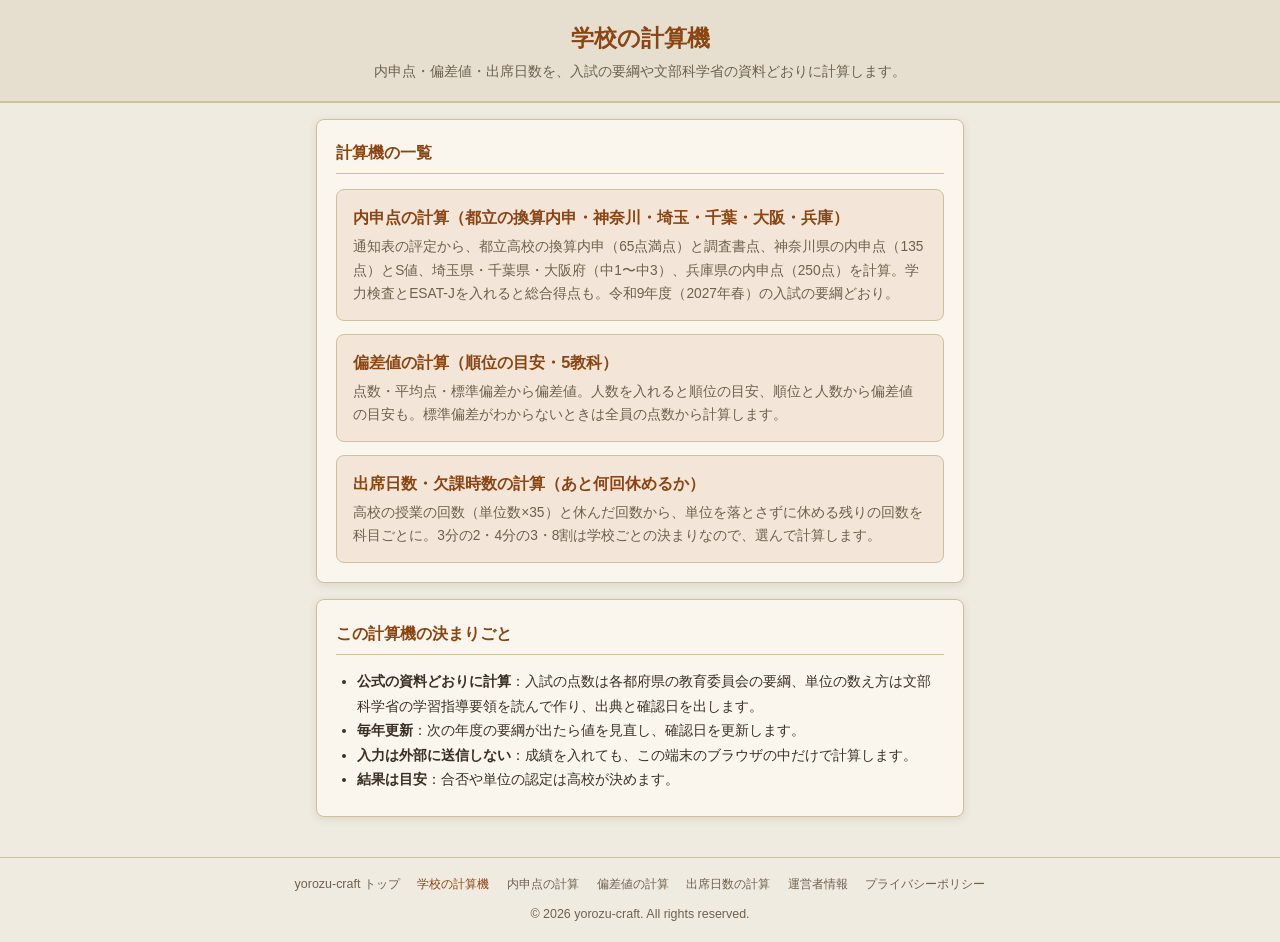
==== index.html @ 5aea18ad "内申点の計算に埼玉県・千葉県・大阪府を追加（D126） - 埼玉県（共通選抜）: 学年の比率 1:1:1・1:1:2・1:1:3 の基本点を 200・300・400 点に換算   （小数第1位を四捨五" ====
<!DOCTYPE html>
<html lang="ja">
<head>
  <meta charset="UTF-8">
  <meta name="viewport" content="width=device-width, initial-scale=1.0">
  <title>学校の計算機（内申点・偏差値・出席日数）｜yorozu-craft</title>
  <meta name="description" content="都立の換算内申・神奈川・埼玉・千葉・大阪・兵庫の内申点、テストの偏差値と順位の目安、高校の出席日数（あと何回休めるか）の計算。入試の要綱や文部科学省の資料を確かめて作り、出典と確認日つき。登録不要・無料で、入力はブラウザの外に送信しません。">
  <meta name="robots" content="index, follow">
  <link rel="canonical" href="https://yorozu-craft.com/gakko-keisan/">

  <meta property="og:title" content="学校の計算機（内申点・偏差値・出席日数）｜yorozu-craft">
  <meta property="og:description" content="都立の換算内申・神奈川・埼玉・千葉・大阪・兵庫の内申点、偏差値と順位の目安、高校の出席日数（あと何回休めるか）の計算。出典と確認日つき。">
  <meta property="og:type" content="website">
  <meta property="og:url" content="https://yorozu-craft.com/gakko-keisan/">
  <meta property="og:site_name" content="yorozu-craft">
  <meta property="og:locale" content="ja_JP">
  <meta property="og:image" content="https://yorozu-craft.com/gakko-keisan/og-image.png">
  <meta property="og:image:width" content="1200">
  <meta property="og:image:height" content="630">
  <meta name="twitter:card" content="summary_large_image">
  <meta name="theme-color" content="#8b4513" media="(prefers-color-scheme: light)">
  <meta name="theme-color" content="#1c1814" media="(prefers-color-scheme: dark)">

  <script type="application/ld+json">
  {
    "@context": "https://schema.org",
    "@type": "WebApplication",
    "name": "学校の計算機",
    "description": "都立の換算内申・神奈川・埼玉・千葉・大阪・兵庫の内申点、偏差値と順位の目安、高校の出席日数（あと何回休めるか）の計算。出典と確認日つき。",
    "url": "https://yorozu-craft.com/gakko-keisan/",
    "applicationCategory": "EducationalApplication",
    "operatingSystem": "All",
    "offers": { "@type": "Offer", "price": "0", "priceCurrency": "JPY" },
    "inLanguage": "ja"
  }
  </script>

  <!-- Google AdSense（サイト所有確認 + 広告配信スクリプト） -->
  <meta name="google-adsense-account" content="ca-pub-5375267956079717">
  <script async src="https://pagead2.googlesyndication.com/pagead/js/adsbygoogle.js?client=ca-pub-5375267956079717"
     crossorigin="anonymous"></script>

  <link rel="icon" href="./favicon.svg" type="image/svg+xml">
  <link rel="apple-touch-icon" href="./apple-touch-icon.png">
  <link rel="stylesheet" href="./style.css">
</head>
<body>

  <header class="app-header">
    <h1>学校の計算機</h1>
    <p class="subtitle">内申点・偏差値・出席日数を、入試の要綱や文部科学省の資料どおりに計算します。</p>
  </header>

  <main class="app-main">

    <section class="card" aria-labelledby="h-list">
      <h2 id="h-list">計算機の一覧</h2>
      <ul class="calc-list">
        <li>
          <a href="./naishin/">
            <span class="name">内申点の計算（都立の換算内申・神奈川・埼玉・千葉・大阪・兵庫）</span>
            <span class="desc">通知表の評定から、都立高校の換算内申（65点満点）と調査書点、神奈川県の内申点（135点）とS値、埼玉県・千葉県・大阪府（中1〜中3）、兵庫県の内申点（250点）を計算。学力検査とESAT-Jを入れると総合得点も。令和9年度（2027年春）の入試の要綱どおり。</span>
          </a>
        </li>
        <li>
          <a href="./hensachi/">
            <span class="name">偏差値の計算（順位の目安・5教科）</span>
            <span class="desc">点数・平均点・標準偏差から偏差値。人数を入れると順位の目安、順位と人数から偏差値の目安も。標準偏差がわからないときは全員の点数から計算します。</span>
          </a>
        </li>
        <li>
          <a href="./shusseki/">
            <span class="name">出席日数・欠課時数の計算（あと何回休めるか）</span>
            <span class="desc">高校の授業の回数（単位数×35）と休んだ回数から、単位を落とさずに休める残りの回数を科目ごとに。3分の2・4分の3・8割は学校ごとの決まりなので、選んで計算します。</span>
          </a>
        </li>
      </ul>
    </section>

    <section class="card content" aria-labelledby="h-policy">
      <h2 id="h-policy">この計算機の決まりごと</h2>
      <ul>
        <li><strong>公式の資料どおりに計算</strong>：入試の点数は各都府県の教育委員会の要綱、単位の数え方は文部科学省の学習指導要領を読んで作り、出典と確認日を出します。</li>
        <li><strong>毎年更新</strong>：次の年度の要綱が出たら値を見直し、確認日を更新します。</li>
        <li><strong>入力は外部に送信しない</strong>：成績を入れても、この端末のブラウザの中だけで計算します。</li>
        <li><strong>結果は目安</strong>：合否や単位の認定は高校が決めます。</li>
      </ul>
    </section>

  </main>

  <footer class="app-footer">
    <nav class="footer-nav" aria-label="フッターナビゲーション">
      <ul>
        <li><a href="../">yorozu-craft トップ</a></li>
        <li><a href="./" aria-current="page">学校の計算機</a></li>
        <li><a href="./naishin/">内申点の計算</a></li>
        <li><a href="./hensachi/">偏差値の計算</a></li>
        <li><a href="./shusseki/">出席日数の計算</a></li>
        <li><a href="../about.html">運営者情報</a></li>
        <li><a href="../privacy-policy.html">プライバシーポリシー</a></li>
      </ul>
    </nav>
    <p>&copy; 2026 yorozu-craft. All rights reserved.</p>
  </footer>

  <!-- Cloudflare Web Analytics（Cookie を使わないアクセス解析） --><script type='module' src='https://static.cloudflareinsights.com/beacon.min.js' data-cf-beacon='{"token": "b79bf821e1fd4b6683866d493b1de426"}'></script><!-- End Cloudflare Web Analytics -->
</body>
</html>
---- style.css ----
/* ===========================
   学校の計算機（gakko-keisan）— yorozu-craft 共通の和紙風の配色
   色はトークン（--bg / --card / --text / --muted / --accent / --border）だけを使う。
   ダークモードは端末の設定に自動で合わせる（prefers-color-scheme。手動切替は付けない）
   =========================== */
:root {
  color-scheme: light dark;
  --bg: #f0ebe0;
  --bg-2: #e6dfd0;
  --card: #faf6ee;
  --text: #3a3025;
  --muted: #6e604f;
  --accent: #8b4513;
  --accent-soft: #f3e6d8;
  --border: #cfc0a0;
  --shadow: rgba(58, 48, 37, 0.12);
}

@media (prefers-color-scheme: dark) {
  :root {
    --bg: #1c1814;
    --bg-2: #25201a;
    --card: #2b251e;
    --text: #ece4d6;
    --muted: #b9ab96;
    --accent: #e0a066;
    --accent-soft: #3a2e22;
    --border: #4a3f33;
    --shadow: rgba(0, 0, 0, 0.4);
  }
}

*, *::before, *::after { box-sizing: border-box; margin: 0; padding: 0; }
[hidden] { display: none !important; }

body {
  /* README「ツールを追加するとき」9: 端末のフォント。Web フォントは読まない */
  font-family: "Noto Sans JP", "Noto Sans CJK JP", "Hiragino Sans", "Hiragino Kaku Gothic ProN", Meiryo, sans-serif;
  background: var(--bg);
  color: var(--text);
  line-height: 1.7;
}

a { color: var(--accent); }

/* ヘッダー */
.app-header {
  text-align: center;
  padding: 1.4rem 1rem 1.1rem;
  background: var(--bg-2);
  border-bottom: 2px solid var(--border);
}
.app-header h1 { font-size: 1.45rem; color: var(--accent); line-height: 1.4; }
.app-header .subtitle { font-size: 0.88rem; color: var(--muted); margin-top: 0.3rem; }

/* レイアウト */
.app-main { max-width: 680px; margin: 0 auto; padding: 1rem; }
.card {
  background: var(--card);
  border: 1px solid var(--border);
  border-radius: 8px;
  padding: 1.2rem;
  margin-bottom: 1rem;
  box-shadow: 0 2px 8px var(--shadow);
}
.card h2 {
  font-size: 1.02rem;
  color: var(--accent);
  border-bottom: 1px solid var(--border);
  padding-bottom: 0.4rem;
  margin-bottom: 0.9rem;
}

/* 入力 */
.field { margin-bottom: 1rem; }
.field label { display: block; font-weight: 600; font-size: 0.95rem; margin-bottom: 0.25rem; }
.field .hint { font-size: 0.8rem; color: var(--muted); margin-bottom: 0.4rem; }
.field input[type="number"], .field input[type="text"], .field select {
  width: 100%;
  max-width: 16rem;
  padding: 0.45rem 0.5rem;
  font-size: 1rem;
  border: 1px solid var(--border);
  border-radius: 6px;
  background: var(--card);
  color: var(--text);
}

.btn {
  display: inline-block;
  padding: 0.5rem 1.1rem;
  border: none;
  border-radius: 6px;
  background: var(--accent);
  color: var(--card);
  font-size: 0.95rem;
  font-weight: 600;
  cursor: pointer;
}
.btn:focus-visible { outline: 2px solid var(--accent); outline-offset: 2px; }

/* 読みもの（guide.html） */
.content h3 { font-size: 0.95rem; margin: 1rem 0 0.3rem; }
.content p, .content li { font-size: 0.9rem; }
.content p + p { margin-top: 0.5rem; }
.content ul, .content ol { padding-left: 1.3rem; margin: 0.3rem 0; }
.faq dt { font-weight: 600; margin-top: 0.9rem; font-size: 0.92rem; }
.faq dt::before { content: 'Q. '; color: var(--accent); }
.faq dd { font-size: 0.88rem; color: var(--muted); padding: 0.2rem 0 0.5rem 1.2rem; border-bottom: 1px solid var(--border); }
.info-list { display: grid; grid-template-columns: max-content 1fr; gap: 0.4rem 1.2rem; font-size: 0.9rem; }
.info-list dt { font-weight: 600; }
.info-list dd { color: var(--muted); }
.small { font-size: 0.8rem; color: var(--muted); margin-top: 0.4rem; }

/* フッター */
.app-footer {
  text-align: center;
  padding: 1rem;
  font-size: 0.78rem;
  color: var(--muted);
  border-top: 1px solid var(--border);
  margin-top: 0.5rem;
}
.footer-nav ul { list-style: none; display: flex; justify-content: center; flex-wrap: wrap; gap: 0.4rem 1.1rem; margin-bottom: 0.6rem; }
.footer-nav a { color: var(--muted); text-decoration: none; }
.footer-nav a:hover, .footer-nav a[aria-current="page"] { color: var(--accent); }

@media (max-width: 480px) {
  .app-header h1 { font-size: 1.2rem; }
}

/* ===========================
   画面の骨組み（yorozu-plans の docs/SCREEN.md。README「ツールを追加するとき」25）
   必須の入力（fieldset.req）→ 結果（.result-card）→ くわしく入れる（details.opt）、上端の固定バー、PC の 2 カラム
   seido-keisan/nenmatsu と gakushu-print の試験（2026-09-24）から取り出したもの
   =========================== */
fieldset.card { min-width: 0; }
.req legend {
  float: left; width: 100%;   /* legend を枠の上に載せず、h2 と同じ見た目で枠の中に置く */
  font-size: 1.02rem; font-weight: 700; color: var(--accent);
  border-bottom: 1px solid var(--border); padding-bottom: 0.4rem; margin-bottom: 0.9rem;
}
.req legend + * { clear: both; }

/* 結果: 大きな数字 1 つ＋ 1 行。内訳は details.rels */
.result-card { scroll-margin-top: 56px; }   /* 固定バー（44px）で見出しが隠れないように */
.result-card:focus { outline: none; }
.result-big { font-size: 1.8rem; font-weight: 700; color: var(--accent); line-height: 1.3; }
.result-sub { font-size: 0.9rem; color: var(--muted); }
details.rels > summary { cursor: pointer; min-height: 44px; padding: 0.55rem 0; list-style: none; color: var(--accent); font-size: 0.92rem; }
details.rels > summary::-webkit-details-marker { display: none; }
details.rels > summary::before { content: '▸'; margin-right: 0.4rem; }
details.rels[open] > summary::before { content: '▾'; }

/* くわしく入れる（1 グループ 1 つの details）。summary の .opt-state に今の状態を出す（screen.js の detailsSummary） */
details.card.opt { padding: 0 1.2rem; margin-bottom: 0.6rem; }
details.card.opt > summary {
  cursor: pointer; display: block; min-height: 44px; padding: 0.6rem 0;
  color: var(--accent); font-weight: 600; font-size: 0.95rem; list-style: none;
}
details.card.opt > summary::-webkit-details-marker { display: none; }
details.card.opt > summary::before { content: '▸'; margin-right: 0.4rem; }
details.card.opt[open] > summary::before { content: '▾'; }
details.card.opt[open] { padding-bottom: 0.9rem; }
details.card.opt[open] > summary { border-bottom: 1px solid var(--border); margin-bottom: 0.9rem; }
details > summary:focus-visible { outline: 2px solid var(--accent); outline-offset: 2px; }
.opt-state { color: var(--text); font-weight: normal; }
.btn-row { display: flex; flex-wrap: wrap; gap: 0.6rem; margin: 0.6rem 0; }   /* ボタンの間隔（SCREEN.md 5 章。4 章の上下 12px 以上は margin で） */
.btn-row .btn { min-height: 44px; }

/* 固定バー（SCREEN.md 0 章の 3・D59）: 上端に 1 行、高さ 44px。下端は AdSense のアンカー広告が使う。
   読み込み時は hidden（screen.js が出し入れする。fixed なのでレイアウトはずれない） */
.fixbar {
  position: fixed; top: 0; left: 0; right: 0; z-index: 50; height: 44px;
  background: var(--card); border-bottom: 2px solid var(--accent); box-shadow: 0 2px 8px var(--shadow);
}
.fixbar a, .fixbar button {
  display: block; width: 100%; max-width: 720px; margin: 0 auto; padding: 0 1rem; height: 42px; line-height: 42px; text-align: center;
  white-space: nowrap; overflow: hidden; text-overflow: ellipsis; font: inherit; font-weight: 700;
  color: var(--accent); background: none; border: none; text-decoration: none; cursor: pointer;
}
.fixbar a:focus-visible, .fixbar button:focus-visible { outline: 2px solid var(--accent); outline-offset: -3px; }

/* PC（900px 以上）の 2 カラム（D63: 制度の計算機だけ）。<main class="app-main layout-2col"> にすると、
   左に入力・右に結果（sticky）。結果が常に見えるので、固定バーに fixbar-narrow も付けて PC では出さない */
@media (min-width: 900px) {
  .fixbar-narrow { display: none !important; }
  .layout-2col { max-width: 1120px; display: grid; grid-template-columns: minmax(0, 1fr) minmax(0, 26rem); column-gap: 1.2rem; align-items: start; }
  .layout-2col > *, .layout-2col > form > * { grid-column: 1; }
  .layout-2col > form { display: contents; }
  .layout-2col .result-card { grid-column: 2; grid-row: 1 / span 30; position: sticky; top: 1rem; max-height: calc(100vh - 2rem); overflow-y: auto; }
}

/* ===========================
   学校の計算機で共通の部品（ハブの一覧・確認日の帯・表・評定のタイル・行を足す入力）
   =========================== */
.badge { text-align: center; font-size: 0.8rem; color: var(--muted); margin-bottom: 0.8rem; }
.badge.is-stale { color: var(--accent); font-weight: 700; }
.calc-list { list-style: none; display: grid; gap: 0.8rem; }
.calc-list a { display: block; text-decoration: none; color: var(--text); border: 1px solid var(--border); border-radius: 8px; padding: 0.9rem 1rem; background: var(--accent-soft); }
.calc-list a:hover, .calc-list a:focus-visible { border-color: var(--accent); }
.calc-list .name { display: block; font-weight: 700; color: var(--accent); font-size: 1.02rem; }
.calc-list .desc { display: block; font-size: 0.86rem; color: var(--muted); margin-top: 0.2rem; }

.steps { width: 100%; border-collapse: collapse; font-size: 0.88rem; }
.steps th, .steps td { border-bottom: 1px solid var(--border); padding: 0.4rem 0.3rem; vertical-align: top; text-align: left; }
.steps td { text-align: right; white-space: nowrap; font-variant-numeric: tabular-nums; }
.steps th { font-weight: 600; }
.steps tr.total th, .steps tr.total td { font-weight: 700; color: var(--accent); }
.steps .rule { display: block; font-size: 0.74rem; color: var(--muted); font-weight: normal; }
.table-wrap { overflow-x: auto; margin: 0.4rem 0; }
.result-card .note:empty { display: none; }
.result-big.is-over { color: var(--text); }

.field .row { display: flex; align-items: center; gap: 0.4rem; flex-wrap: wrap; }
.field .row input[type="number"] { max-width: 9rem; text-align: right; }
.field .unit { font-size: 0.9rem; }
.field.is-missing input, .field.is-missing select { border-color: var(--accent); background: var(--accent-soft); }
label.inline { display: flex; align-items: center; gap: 0.5rem; font-weight: normal; font-size: 0.93rem; min-height: 44px; }
label.inline input { width: 1.15rem; height: 1.15rem; accent-color: var(--accent); flex: none; }
textarea { width: 100%; font: inherit; font-size: 1rem; padding: 0.45rem 0.5rem; border: 1px solid var(--border); border-radius: 6px; background: var(--card); color: var(--text); }
.btn-sub { background: var(--accent-soft); color: var(--accent); border: 1px solid var(--border); }

/* 評定のタイル（教科ごとに 1〜5 を 1 タップで選ぶ）。入れ子の fieldset は選択肢だけなので measure_fold は 1 つと数える */
fieldset.grades { border: none; min-width: 0; margin: 0 0 0.6rem; }
fieldset.grades .hint { font-size: 0.8rem; color: var(--muted); margin-top: 0.2rem; }
fieldset.grades > legend { font-weight: 600; font-size: 0.95rem; margin-bottom: 0.3rem; }
.grade-row { display: flex; align-items: center; gap: 0.5rem; padding: 0.15rem 0; }
.grade-row + .grade-row { border-top: 1px dashed var(--border); }
.grade-row .subj { flex: 0 0 5.2em; font-size: 0.92rem; }
.grade-row .subj small { display: block; font-size: 0.7rem; color: var(--muted); line-height: 1.2; }
.tiles { display: flex; gap: 0.3rem; }
.tiles label { position: relative; }
.tiles input { position: absolute; opacity: 0; width: 1px; height: 1px; }
.tiles span {
  display: inline-flex; align-items: center; justify-content: center; width: 44px; height: 44px;
  border: 1px solid var(--border); border-radius: 6px; background: var(--card); font-weight: 700; font-variant-numeric: tabular-nums; cursor: pointer;
}
.tiles input:checked + span { background: var(--accent); color: var(--card); border-color: var(--accent); }
.tiles input:focus-visible + span { outline: 2px solid var(--accent); outline-offset: 2px; }
.grades.is-missing .grade-row.is-empty .subj { color: var(--accent); font-weight: 700; }
@media (max-width: 360px) { .tiles span { width: 40px; } .grade-row .subj { flex-basis: 4.4em; } }

/* 行を足す入力（科目の一覧） */
.rows { display: grid; gap: 0.5rem; margin: 0.4rem 0; }
.rows .r { display: grid; grid-template-columns: minmax(0, 1.6fr) minmax(0, 1fr) minmax(0, 1fr) 44px; gap: 0.3rem; align-items: end; }
.rows .r label { font-size: 0.72rem; color: var(--muted); display: block; }
.rows .r input { width: 100%; padding: 0.4rem; font-size: 1rem; border: 1px solid var(--border); border-radius: 6px; background: var(--card); color: var(--text); }
.rows .r button { height: 42px; border: 1px solid var(--border); border-radius: 6px; background: var(--card); color: var(--muted); cursor: pointer; }

.content .steps td { white-space: normal; text-align: left; }
.five th, .five td { text-align: center; padding: 0.3rem 0.15rem; }
.five input { width: 4.2em; padding: 0.35rem 0.2rem; font-size: 1rem; text-align: right; border: 1px solid var(--border); border-radius: 6px; background: var(--card); color: var(--text); }
.five td:last-child { font-weight: 700; color: var(--accent); }

@media print {
  .fixbar, .no-print { display: none !important; }
  /* 印刷では折りたたみの中も出す（途中の計算・入れた値を紙に残す） */
  main details::details-content { content-visibility: visible; display: block; }
  main details > summary::before { content: none; }
  .layout-2col { display: block; }
  .layout-2col .result-card { position: static; max-height: none; overflow: visible; }
  /* 広告は印刷に出さない（gakushu-print と同じ） */
  ins.adsbygoogle, .google-auto-placed, iframe[id^="aswift"], iframe[id^="google_ads"] { display: none !important; }
}
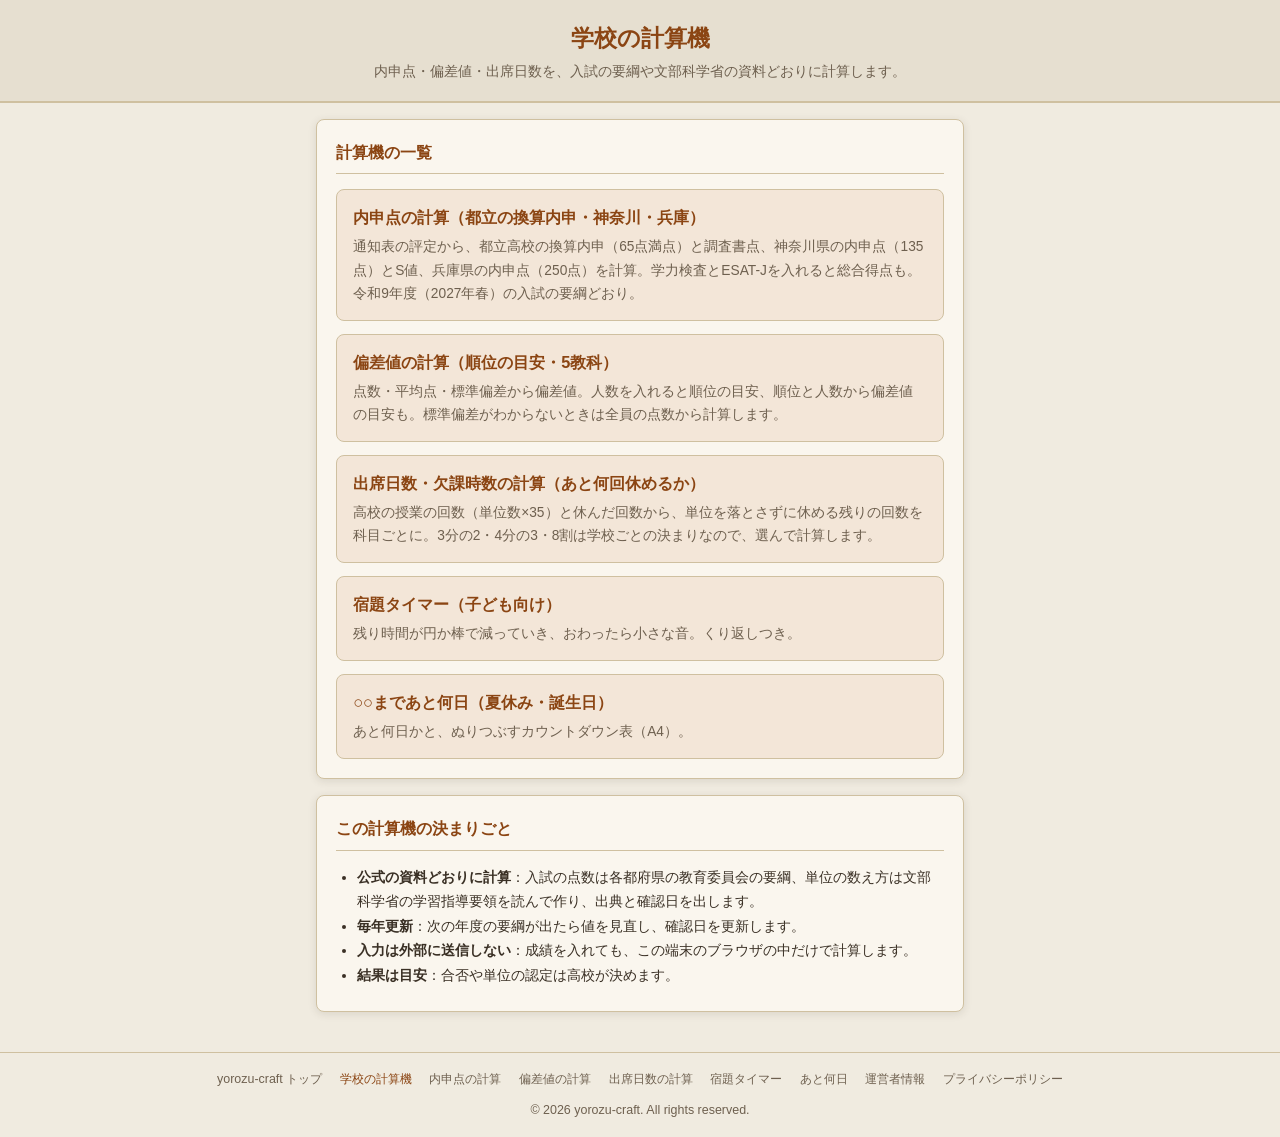
==== commit 94621c17: "宿題タイマーと「○○まであと何日」を追加（K105・K106） - /timer/: 残り時間が円か棒で減る子ども向けタイマー。終わったら Web Audio で合成した音（既定は小さめ、消せる）、べ" ====
--- a/index.html
+++ b/index.html
@@ -4,12 +4,12 @@
   <meta charset="UTF-8">
   <meta name="viewport" content="width=device-width, initial-scale=1.0">
   <title>学校の計算機（内申点・偏差値・出席日数）｜yorozu-craft</title>
-  <meta name="description" content="都立の換算内申・神奈川・埼玉・千葉・大阪・兵庫の内申点、テストの偏差値と順位の目安、高校の出席日数（あと何回休めるか）の計算。入試の要綱や文部科学省の資料を確かめて作り、出典と確認日つき。登録不要・無料で、入力はブラウザの外に送信しません。">
+  <meta name="description" content="都立の換算内申・神奈川・兵庫の内申点、テストの偏差値と順位の目安、高校の出席日数（あと何回休めるか）の計算。入試の要綱や文部科学省の資料を確かめて作り、出典と確認日つき。登録不要・無料で、入力はブラウザの外に送信しません。">
   <meta name="robots" content="index, follow">
   <link rel="canonical" href="https://yorozu-craft.com/gakko-keisan/">
 
   <meta property="og:title" content="学校の計算機（内申点・偏差値・出席日数）｜yorozu-craft">
-  <meta property="og:description" content="都立の換算内申・神奈川・埼玉・千葉・大阪・兵庫の内申点、偏差値と順位の目安、高校の出席日数（あと何回休めるか）の計算。出典と確認日つき。">
+  <meta property="og:description" content="都立の換算内申・神奈川・兵庫の内申点、偏差値と順位の目安、高校の出席日数（あと何回休めるか）の計算。出典と確認日つき。">
   <meta property="og:type" content="website">
   <meta property="og:url" content="https://yorozu-craft.com/gakko-keisan/">
   <meta property="og:site_name" content="yorozu-craft">
@@ -26,7 +26,7 @@
     "@context": "https://schema.org",
     "@type": "WebApplication",
     "name": "学校の計算機",
-    "description": "都立の換算内申・神奈川・埼玉・千葉・大阪・兵庫の内申点、偏差値と順位の目安、高校の出席日数（あと何回休めるか）の計算。出典と確認日つき。",
+    "description": "都立の換算内申・神奈川・兵庫の内申点、偏差値と順位の目安、高校の出席日数（あと何回休めるか）の計算。出典と確認日つき。",
     "url": "https://yorozu-craft.com/gakko-keisan/",
     "applicationCategory": "EducationalApplication",
     "operatingSystem": "All",
@@ -58,8 +58,8 @@
       <ul class="calc-list">
         <li>
           <a href="./naishin/">
-            <span class="name">内申点の計算（都立の換算内申・神奈川・埼玉・千葉・大阪・兵庫）</span>
-            <span class="desc">通知表の評定から、都立高校の換算内申（65点満点）と調査書点、神奈川県の内申点（135点）とS値、埼玉県・千葉県・大阪府（中1〜中3）、兵庫県の内申点（250点）を計算。学力検査とESAT-Jを入れると総合得点も。令和9年度（2027年春）の入試の要綱どおり。</span>
+            <span class="name">内申点の計算（都立の換算内申・神奈川・兵庫）</span>
+            <span class="desc">通知表の評定から、都立高校の換算内申（65点満点）と調査書点、神奈川県の内申点（135点）とS値、兵庫県の内申点（250点）を計算。学力検査とESAT-Jを入れると総合得点も。令和9年度（2027年春）の入試の要綱どおり。</span>
           </a>
         </li>
         <li>
@@ -72,6 +72,18 @@
           <a href="./shusseki/">
             <span class="name">出席日数・欠課時数の計算（あと何回休めるか）</span>
             <span class="desc">高校の授業の回数（単位数×35）と休んだ回数から、単位を落とさずに休める残りの回数を科目ごとに。3分の2・4分の3・8割は学校ごとの決まりなので、選んで計算します。</span>
+          </a>
+        </li>
+        <li>
+          <a href="./timer/">
+            <span class="name">宿題タイマー（子ども向け）</span>
+            <span class="desc">残り時間が円か棒で減っていき、おわったら小さな音。くり返しつき。</span>
+          </a>
+        </li>
+        <li>
+          <a href="./atonannichi/">
+            <span class="name">○○まであと何日（夏休み・誕生日）</span>
+            <span class="desc">あと何日かと、ぬりつぶすカウントダウン表（A4）。</span>
           </a>
         </li>
       </ul>
@@ -97,6 +109,8 @@
         <li><a href="./naishin/">内申点の計算</a></li>
         <li><a href="./hensachi/">偏差値の計算</a></li>
         <li><a href="./shusseki/">出席日数の計算</a></li>
+        <li><a href="./timer/">宿題タイマー</a></li>
+        <li><a href="./atonannichi/">あと何日</a></li>
         <li><a href="../about.html">運営者情報</a></li>
         <li><a href="../privacy-policy.html">プライバシーポリシー</a></li>
       </ul>
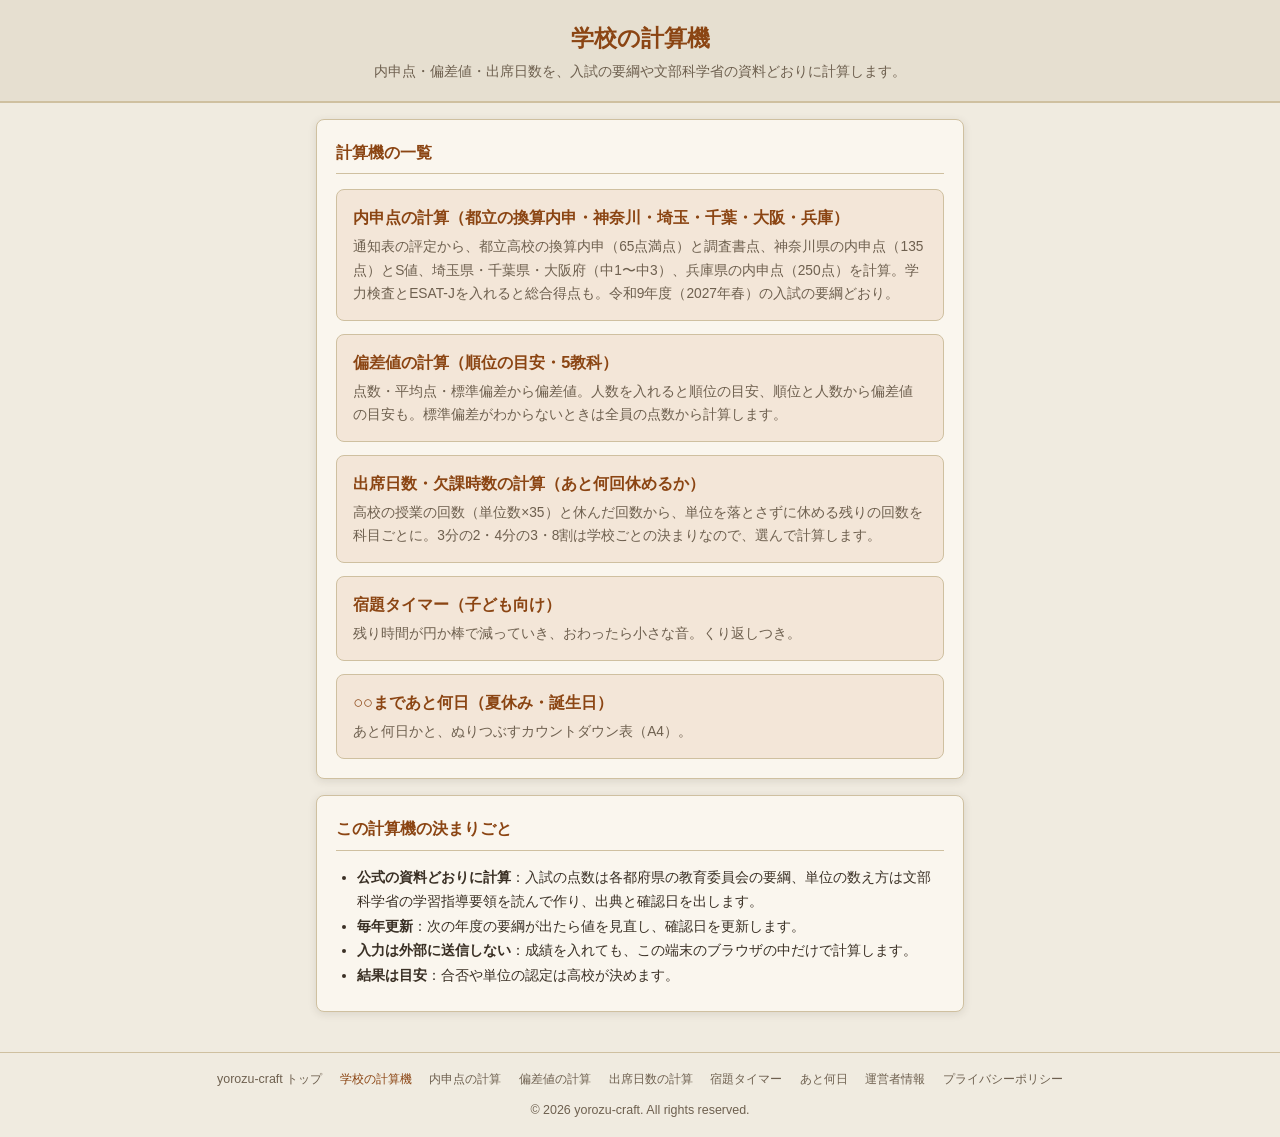
==== commit 02aeecfa: "Merge pull request #3 from YouheiOonuki/claude/k105-k106 宿題タイマーと○○まであと何日（K105・K106）を追加" ====
--- a/index.html
+++ b/index.html
@@ -4,12 +4,12 @@
   <meta charset="UTF-8">
   <meta name="viewport" content="width=device-width, initial-scale=1.0">
   <title>学校の計算機（内申点・偏差値・出席日数）｜yorozu-craft</title>
-  <meta name="description" content="都立の換算内申・神奈川・兵庫の内申点、テストの偏差値と順位の目安、高校の出席日数（あと何回休めるか）の計算。入試の要綱や文部科学省の資料を確かめて作り、出典と確認日つき。登録不要・無料で、入力はブラウザの外に送信しません。">
+  <meta name="description" content="都立の換算内申・神奈川・埼玉・千葉・大阪・兵庫の内申点、テストの偏差値と順位の目安、高校の出席日数（あと何回休めるか）の計算。入試の要綱や文部科学省の資料を確かめて作り、出典と確認日つき。登録不要・無料で、入力はブラウザの外に送信しません。">
   <meta name="robots" content="index, follow">
   <link rel="canonical" href="https://yorozu-craft.com/gakko-keisan/">
 
   <meta property="og:title" content="学校の計算機（内申点・偏差値・出席日数）｜yorozu-craft">
-  <meta property="og:description" content="都立の換算内申・神奈川・兵庫の内申点、偏差値と順位の目安、高校の出席日数（あと何回休めるか）の計算。出典と確認日つき。">
+  <meta property="og:description" content="都立の換算内申・神奈川・埼玉・千葉・大阪・兵庫の内申点、偏差値と順位の目安、高校の出席日数（あと何回休めるか）の計算。出典と確認日つき。">
   <meta property="og:type" content="website">
   <meta property="og:url" content="https://yorozu-craft.com/gakko-keisan/">
   <meta property="og:site_name" content="yorozu-craft">
@@ -26,7 +26,7 @@
     "@context": "https://schema.org",
     "@type": "WebApplication",
     "name": "学校の計算機",
-    "description": "都立の換算内申・神奈川・兵庫の内申点、偏差値と順位の目安、高校の出席日数（あと何回休めるか）の計算。出典と確認日つき。",
+    "description": "都立の換算内申・神奈川・埼玉・千葉・大阪・兵庫の内申点、偏差値と順位の目安、高校の出席日数（あと何回休めるか）の計算。出典と確認日つき。",
     "url": "https://yorozu-craft.com/gakko-keisan/",
     "applicationCategory": "EducationalApplication",
     "operatingSystem": "All",
@@ -58,8 +58,8 @@
       <ul class="calc-list">
         <li>
           <a href="./naishin/">
-            <span class="name">内申点の計算（都立の換算内申・神奈川・兵庫）</span>
-            <span class="desc">通知表の評定から、都立高校の換算内申（65点満点）と調査書点、神奈川県の内申点（135点）とS値、兵庫県の内申点（250点）を計算。学力検査とESAT-Jを入れると総合得点も。令和9年度（2027年春）の入試の要綱どおり。</span>
+            <span class="name">内申点の計算（都立の換算内申・神奈川・埼玉・千葉・大阪・兵庫）</span>
+            <span class="desc">通知表の評定から、都立高校の換算内申（65点満点）と調査書点、神奈川県の内申点（135点）とS値、埼玉県・千葉県・大阪府（中1〜中3）、兵庫県の内申点（250点）を計算。学力検査とESAT-Jを入れると総合得点も。令和9年度（2027年春）の入試の要綱どおり。</span>
           </a>
         </li>
         <li>
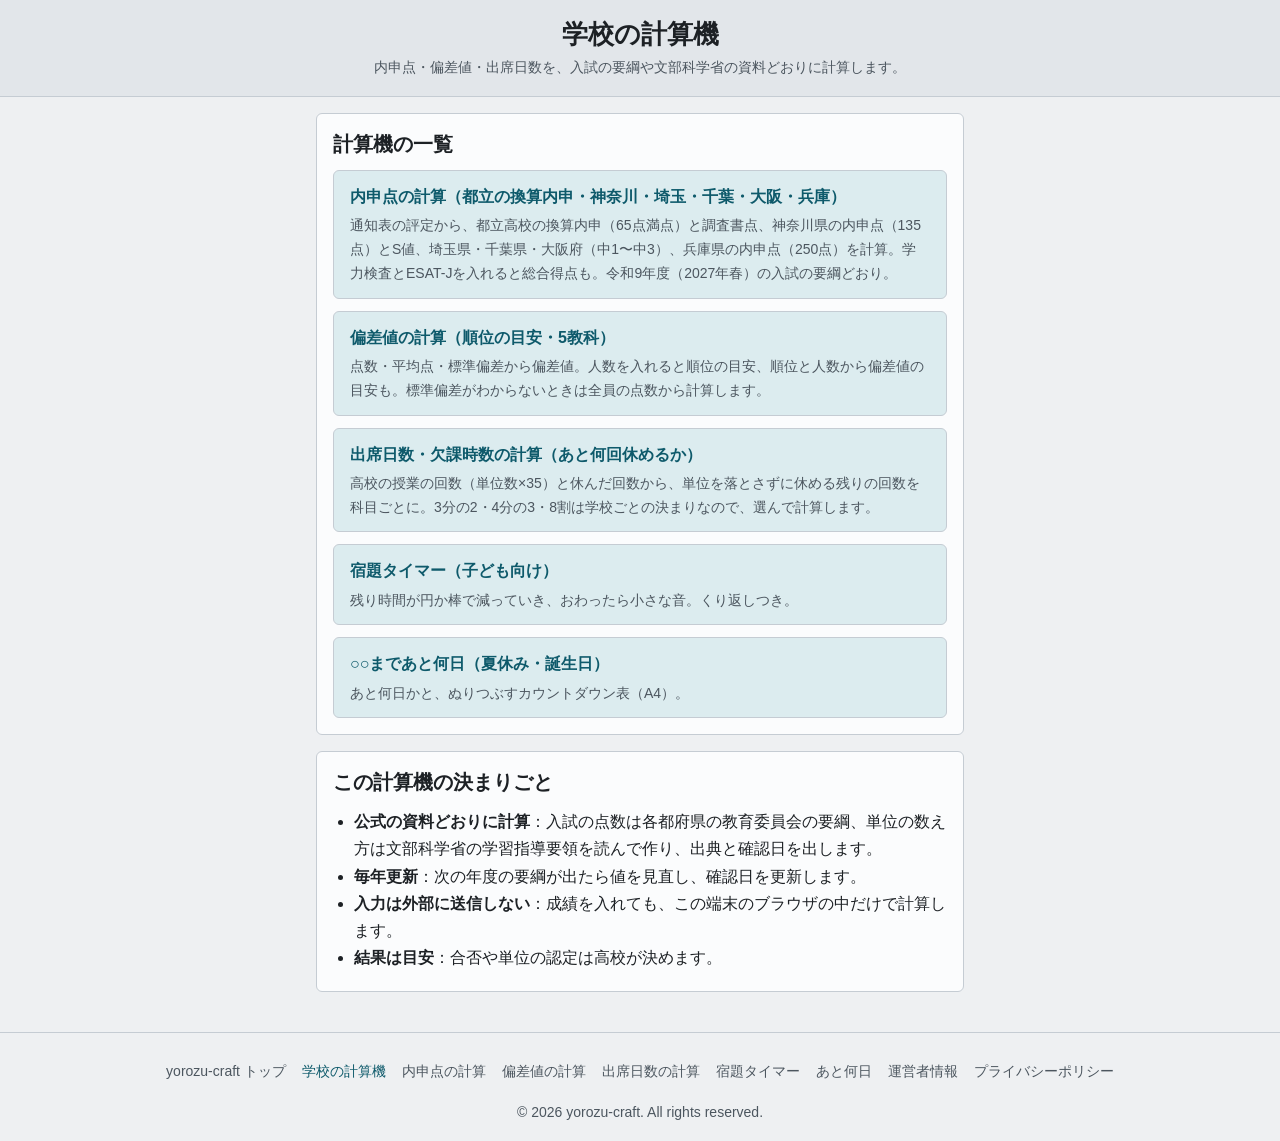
==== commit d9c40755: "K192 段 3 の 2・4: 第 2 世代の見た目 v2 へ載せ替え（計算 3 枚は PC で入力を左・結果を右の 2 列） v1-carry と v1 固有の色・影・角を皮のトークンに。部品は皮の" ====
--- a/index.html
+++ b/index.html
@@ -18,8 +18,8 @@
   <meta property="og:image:width" content="1200">
   <meta property="og:image:height" content="630">
   <meta name="twitter:card" content="summary_large_image">
-  <meta name="theme-color" content="#8b4513" media="(prefers-color-scheme: light)">
-  <meta name="theme-color" content="#1c1814" media="(prefers-color-scheme: dark)">
+  <meta name="theme-color" content="#eef0f2" media="(prefers-color-scheme: light)">
+  <meta name="theme-color" content="#15191d" media="(prefers-color-scheme: dark)">
 
   <script type="application/ld+json">
   {
@@ -35,12 +35,11 @@
   }
   </script>
 
-  <!-- Google AdSense（サイト所有確認 + 広告配信スクリプト） -->
+  <!-- Google AdSense: サイト所有確認の meta だけ。AdSense 審査が通るまで本文の薄いページは広告 script を外す（2026-10-04）。通ったら本文を足してから戻す -->
   <meta name="google-adsense-account" content="ca-pub-5375267956079717">
-  <script async src="https://pagead2.googlesyndication.com/pagead/js/adsbygoogle.js?client=ca-pub-5375267956079717"
-     crossorigin="anonymous"></script>
 
   <link rel="icon" href="./favicon.svg" type="image/svg+xml">
+  <link rel="manifest" href="/manifest.webmanifest">
   <link rel="apple-touch-icon" href="./apple-touch-icon.png">
   <link rel="stylesheet" href="./style.css">
 </head>
--- a/style.css
+++ b/style.css
@@ -1,265 +1,238 @@
 /* ===========================
-   学校の計算機（gakko-keisan）— yorozu-craft 共通の和紙風の配色
-   色はトークン（--bg / --card / --text / --muted / --accent / --border）だけを使う。
-   ダークモードは端末の設定に自動で合わせる（prefers-color-scheme。手動切替は付けない）
+   学校の計算機（gakko-keisan）の画面
+   色・字・角・余白は、下の begin〜end の共通の皮のトークン（--bg / --card / --text / --muted / --accent / --border など）だけを使う。
+   暗い表示は端末の設定に自動で合わせる（トークンの差し替えは皮が持つ。手動切替は付けない）
    =========================== */
-:root {
-  color-scheme: light dark;
-  --bg: #f0ebe0;
-  --bg-2: #e6dfd0;
-  --card: #faf6ee;
-  --text: #3a3025;
-  --muted: #6e604f;
-  --accent: #8b4513;
-  --accent-soft: #f3e6d8;
-  --border: #cfc0a0;
-  --shadow: rgba(58, 48, 37, 0.12);
-}
-
-@media (prefers-color-scheme: dark) {
-  :root {
-    --bg: #1c1814;
-    --bg-2: #25201a;
-    --card: #2b251e;
-    --text: #ece4d6;
-    --muted: #b9ab96;
-    --accent: #e0a066;
-    --accent-soft: #3a2e22;
-    --border: #4a3f33;
-    --shadow: rgba(0, 0, 0, 0.4);
-  }
-}
-
+/* yorozu-common:begin v2 — サイト共通の土台と皮。正本は youheioonuki.github.io の tools/common/v2/base.css と skin.css（yorozu-plans DESIGN.md）。
+   この begin〜end の間は手で直さない（tools/sync-common.mjs で全ツールに配る。ツール固有の上書きは end の後に書く） */
+/* yorozu-common v2 土台の層（yorozu-plans ROADMAP 7.98 D369、DESIGN.md）。すべてのページ（見せる・遊ぶ・世界を持つページも）に当てる。
+   見た目（色・字・面）は持たない: リセット、押せる高さ、フォーカスの輪、入力の字の大きさ、読み上げの隠し字、動きを減らす設定、印刷で広告を出さない。
+   色の値は各ページか共通の皮（skin.css）が --focus-ring・--focus・--muted・--error を決める。無ければ下の既定
+   出どころ（v1 から引き継ぎ。2026-10-03 確認、yorozu-plans 企画書 59）: デジタル庁デザインシステム https://design.digital.go.jp/dads/ のコンテンツを加工して作成
+   （フォーカスの輪・字の大きさの下限・入力欄のエラー表示。値は @digital-go-jp/design-tokens 2.0.1、MIT, (c) 2023 デジタル庁）。
+   GOV.UK Frontend 6.5.1（MIT, (c) Crown copyright）の考え方: visually-hidden、エラーの文の前に読み上げ用の語 */
+:root { --tap: 44px; --sp-1: 0.25rem; --sp-2: 0.5rem; --sp-3: 0.75rem; --sp-4: 1rem; --sp-6: 1.5rem; --sp-8: 2rem; --fs-s: 0.875rem; --fs-m: 1rem; --fs-l: 1.25rem; --fs-xl: 1.625rem; }
 *, *::before, *::after { box-sizing: border-box; margin: 0; padding: 0; }
 [hidden] { display: none !important; }
-
-body {
-  /* README「ツールを追加するとき」9: 端末のフォント。Web フォントは読まない */
-  font-family: "Noto Sans JP", "Noto Sans CJK JP", "Hiragino Sans", "Hiragino Kaku Gothic ProN", Meiryo, sans-serif;
-  background: var(--bg);
-  color: var(--text);
-  line-height: 1.7;
-}
-
-a { color: var(--accent); }
+html { -webkit-text-size-adjust: 100%; text-size-adjust: 100%; }
+:where(a, button, input, select, textarea, summary, [tabindex]):focus-visible {
+  outline: 4px solid var(--focus-ring, #000); outline-offset: 2px; box-shadow: 0 0 0 2px var(--focus, #ffd43d);
+}
+@media (forced-colors: active) { :where(a, button, input, select, textarea, summary):focus-visible { outline-color: Highlight; } }
+:where(input, select, textarea, button) { font: inherit; color: inherit; }
+:where(input:not([type="checkbox"]):not([type="radio"]):not([type="range"]), select, textarea) { font-size: max(1rem, 16px); }
+:where(button, summary, [role="button"]) { min-height: var(--tap); }
+[aria-invalid="true"] { border-color: var(--error, #ce0000) !important; }
+.field-error { color: var(--error, #ce0000); font-weight: 700; margin-top: var(--sp-1); }
+.visually-hidden {
+  position: absolute !important; width: 1px !important; height: 1px !important; margin: 0 !important; padding: 0 !important;
+  overflow: hidden !important; clip-path: inset(50%) !important; white-space: nowrap !important; border: 0 !important;
+}
+@media (prefers-reduced-motion: reduce) { *, *::before, *::after { animation-duration: 0.01ms !important; animation-iteration-count: 1 !important; transition-duration: 0.01ms !important; scroll-behavior: auto !important; } }
+@media print { ins.adsbygoogle, .google-auto-placed, iframe[id^="aswift"], iframe[id^="google_ads"] { display: none !important; } }
+/* yorozu-common v2 共通の皮（B「静かな道具」。yorozu-plans ROADMAP 7.94〜7.99 D364・D366・D369、正典は DESIGN.md）。
+   当てるのは計算・制度・道具・読み物・案内（docs/content-classes.csv の「皮」が「共通」）。base.css の後、ページ自身の CSS の前に読む（ページが上書きできる）。
+   土台だけのページは <html data-skin="base">（CSV の「皮」から機械で付ける）で、この皮はすべて外れる。同じ CSS を共通と土台のページが使っていても出し分けられる。
+   どの規則も :where() で詳細度を上げない（トークンは 0、要素の規則は要素 1 つ分のまま）。影・装飾・2 色以上の強調・端末依存の明朝は使わない */
+:where(html:not([data-skin="base"])) {
+  color-scheme: light dark;
+  --bg: #eef0f2; --bg-2: #e2e6ea; --card: #fbfcfd; --text: #1d2125; --muted: #4c565f;
+  --accent: #0e5a6b; --accent-soft: #dcecef; --on-accent: #ffffff;
+  --border: #c5ccd3; --input-border: #6b7782;
+  --error: #ce0000; --ok: #197a4b; --focus: #ffd43d; --focus-ring: #000;
+  --font-ui: "Noto Sans JP", "Noto Sans CJK JP", "Hiragino Sans", "Hiragino Kaku Gothic ProN", Meiryo, sans-serif;
+  --lh-body: 1.7; --lh-tight: 1.4; --radius: 6px; --line-input: 2px;
+}
+@media (prefers-color-scheme: dark) {
+  :where(html:not([data-skin="base"])) {
+    --bg: #15191d; --bg-2: #1c2227; --card: #1a1f24; --text: #e8ecef; --muted: #a8b3bc;
+    --accent: #6fc3d4; --accent-soft: #14323a; --on-accent: #0b1a1e;
+    --border: #2f373e; --input-border: #7a8792; --error: #ff8a7a; --ok: #6fcf97; --focus: #000; --focus-ring: #ffd43d;
+  }
+}
+:where(html:not([data-skin="base"])) body { font-family: var(--font-ui); background: var(--bg); color: var(--text); line-height: var(--lh-body); font-variant-numeric: tabular-nums; }
+:where(html:not([data-skin="base"])) h1 { font-size: var(--fs-xl); font-weight: 800; line-height: var(--lh-tight); }
+:where(html:not([data-skin="base"])) h2 { font-size: var(--fs-l); font-weight: 800; line-height: var(--lh-tight); }
+:where(html:not([data-skin="base"])) h3 { font-size: var(--fs-m); font-weight: 800; }
+:where(html:not([data-skin="base"])) a { color: var(--accent); text-decoration-thickness: 1px; text-underline-offset: 3px; }
+@media (hover: hover) { :where(html:not([data-skin="base"])) a:hover { text-decoration-thickness: 3px; } }
+:where(html:not([data-skin="base"])) :where(input, textarea)::placeholder { color: var(--muted); opacity: 1; }
+/* 部品: 入力の箱 */
+:where(html:not([data-skin="base"])) :where(input:not([type="checkbox"]):not([type="radio"]):not([type="range"]), select, textarea) { border: var(--line-input) solid var(--input-border); border-radius: var(--radius); background: var(--card); min-height: var(--tap); padding: var(--sp-1) var(--sp-3); }
+:where(html:not([data-skin="base"])) :where(input, select, textarea):focus { border-color: var(--text); }
+/* 部品: ボタン（主は塗り、副は線） */
+:where(html:not([data-skin="base"])) :where(button, .btn) { border: 1px solid var(--input-border); border-radius: var(--radius); background: var(--card); color: var(--text); font-weight: 700; padding: 0 var(--sp-4); cursor: pointer; }
+:where(html:not([data-skin="base"])) :where(button[type="submit"], .btn-primary) { background: var(--accent); border-color: var(--accent); color: var(--on-accent); }
+/* 部品: チップ・面・折りたたみ（開閉の印 ▶ を残すため list-item のまま、高さは上下の余白と土台の min-height で）・結果の数字・注意の帯・固定バー */
+:where(html:not([data-skin="base"])) :where(.chip) { display: inline-flex; align-items: center; min-height: var(--tap); padding: 0 var(--sp-3); border: 1px solid var(--input-border); border-radius: var(--radius); color: var(--text); text-decoration: none; font-weight: 700; }
+:where(html:not([data-skin="base"])) :where(.card) { background: var(--card); border: 1px solid var(--border); border-radius: var(--radius); padding: var(--sp-4); }
+:where(html:not([data-skin="base"])) :where(details) > summary { padding-block: var(--sp-2); cursor: pointer; font-weight: 700; }
+:where(html:not([data-skin="base"])) :where(.result-num, .money, output) { font-size: var(--fs-xl); font-weight: 800; }
+:where(html:not([data-skin="base"])) :where(.notice, [data-keep]) { border-left: 4px solid var(--text); background: var(--bg-2); padding: var(--sp-2) var(--sp-3); }
+:where(html:not([data-skin="base"])) :where(.fixed-bar) { position: sticky; bottom: 0; background: var(--card); border-top: 1px solid var(--border); padding: var(--sp-2) var(--sp-4); }
+/* yorozu-common:end */
 
 /* ヘッダー */
 .app-header {
   text-align: center;
-  padding: 1.4rem 1rem 1.1rem;
+  padding: var(--sp-4);
   background: var(--bg-2);
-  border-bottom: 2px solid var(--border);
-}
-.app-header h1 { font-size: 1.45rem; color: var(--accent); line-height: 1.4; }
-.app-header .subtitle { font-size: 0.88rem; color: var(--muted); margin-top: 0.3rem; }
+  border-bottom: 1px solid var(--border);
+}
+.app-header .subtitle { font-size: var(--fs-s); color: var(--muted); margin-top: var(--sp-1); }
+.app-header > p { max-width: 40em; margin-left: auto; margin-right: auto; }
 
 /* レイアウト */
-.app-main { max-width: 680px; margin: 0 auto; padding: 1rem; }
-.card {
-  background: var(--card);
-  border: 1px solid var(--border);
-  border-radius: 8px;
-  padding: 1.2rem;
-  margin-bottom: 1rem;
-  box-shadow: 0 2px 8px var(--shadow);
-}
-.card h2 {
-  font-size: 1.02rem;
-  color: var(--accent);
-  border-bottom: 1px solid var(--border);
-  padding-bottom: 0.4rem;
-  margin-bottom: 0.9rem;
-}
-
-/* 入力 */
-.field { margin-bottom: 1rem; }
-.field label { display: block; font-weight: 600; font-size: 0.95rem; margin-bottom: 0.25rem; }
-.field .hint { font-size: 0.8rem; color: var(--muted); margin-bottom: 0.4rem; }
-.field input[type="number"], .field input[type="text"], .field select {
-  width: 100%;
-  max-width: 16rem;
-  padding: 0.45rem 0.5rem;
-  font-size: 1rem;
-  border: 1px solid var(--border);
-  border-radius: 6px;
-  background: var(--card);
-  color: var(--text);
-}
-
-.btn {
-  display: inline-block;
-  padding: 0.5rem 1.1rem;
-  border: none;
-  border-radius: 6px;
-  background: var(--accent);
-  color: var(--card);
-  font-size: 0.95rem;
-  font-weight: 600;
-  cursor: pointer;
-}
-.btn:focus-visible { outline: 2px solid var(--accent); outline-offset: 2px; }
+.app-main { max-width: 680px; margin: 0 auto; padding: var(--sp-4); }
+.card { margin-bottom: var(--sp-4); }
+.card h2 { margin-bottom: var(--sp-3); }
+
+/* 入力（箱の線・角・高さは皮が持つ） */
+.field { margin-bottom: var(--sp-4); }
+.field label { display: block; font-weight: 700; margin-bottom: var(--sp-1); }
+.field .hint { font-size: var(--fs-s); color: var(--muted); margin-bottom: var(--sp-2); }
+.field input[type="number"], .field input[type="text"], .field select { width: 100%; max-width: 16rem; }
+
+/* ボタン（主は .btn-primary、ほかは .btn。色と線は皮が持つ） */
+.btn, .btn-primary { display: inline-flex; align-items: center; justify-content: center; min-height: var(--tap); text-decoration: none; }
+:where(html:not([data-skin="base"])) a.btn-primary { color: var(--on-accent); }
+.btn:disabled, .btn-primary:disabled { opacity: 0.5; cursor: default; }
 
 /* 読みもの（guide.html） */
-.content h3 { font-size: 0.95rem; margin: 1rem 0 0.3rem; }
-.content p, .content li { font-size: 0.9rem; }
-.content p + p { margin-top: 0.5rem; }
-.content ul, .content ol { padding-left: 1.3rem; margin: 0.3rem 0; }
-.faq dt { font-weight: 600; margin-top: 0.9rem; font-size: 0.92rem; }
+.content h3 { margin: var(--sp-4) 0 var(--sp-1); }
+.content p + p { margin-top: var(--sp-2); }
+.content ul, .content ol { padding-left: 1.3rem; margin: var(--sp-1) 0; }
+.faq dt { font-weight: 700; margin-top: var(--sp-4); }
 .faq dt::before { content: 'Q. '; color: var(--accent); }
-.faq dd { font-size: 0.88rem; color: var(--muted); padding: 0.2rem 0 0.5rem 1.2rem; border-bottom: 1px solid var(--border); }
-.info-list { display: grid; grid-template-columns: max-content 1fr; gap: 0.4rem 1.2rem; font-size: 0.9rem; }
-.info-list dt { font-weight: 600; }
+.faq dd { color: var(--muted); padding: var(--sp-1) 0 var(--sp-2) 1.2rem; border-bottom: 1px solid var(--border); }
+.info-list { display: grid; grid-template-columns: max-content 1fr; gap: var(--sp-2) var(--sp-6); }
+.info-list dt { font-weight: 700; }
 .info-list dd { color: var(--muted); }
-.small { font-size: 0.8rem; color: var(--muted); margin-top: 0.4rem; }
+.small { font-size: var(--fs-s); color: var(--muted); margin-top: var(--sp-2); }
 
 /* フッター */
 .app-footer {
   text-align: center;
-  padding: 1rem;
-  font-size: 0.78rem;
+  padding: var(--sp-4);
+  font-size: var(--fs-s);
   color: var(--muted);
   border-top: 1px solid var(--border);
-  margin-top: 0.5rem;
-}
-.footer-nav ul { list-style: none; display: flex; justify-content: center; flex-wrap: wrap; gap: 0.4rem 1.1rem; margin-bottom: 0.6rem; }
-.footer-nav a { color: var(--muted); text-decoration: none; }
+  margin-top: var(--sp-2);
+}
+.footer-nav ul { list-style: none; display: flex; justify-content: center; flex-wrap: wrap; gap: 0 var(--sp-4); margin-bottom: var(--sp-2); }
+.footer-nav a { display: inline-flex; align-items: center; min-height: var(--tap); color: var(--muted); text-decoration: none; }
 .footer-nav a:hover, .footer-nav a[aria-current="page"] { color: var(--accent); }
 
-@media (max-width: 480px) {
-  .app-header h1 { font-size: 1.2rem; }
-}
-
 /* ===========================
-   画面の骨組み（yorozu-plans の docs/SCREEN.md。README「ツールを追加するとき」25）
+   画面の骨組み（yorozu-plans の docs/SCREEN.md）
    必須の入力（fieldset.req）→ 結果（.result-card）→ くわしく入れる（details.opt）、上端の固定バー、PC の 2 カラム
-   seido-keisan/nenmatsu と gakushu-print の試験（2026-09-24）から取り出したもの
    =========================== */
 fieldset.card { min-width: 0; }
 .req legend {
-  float: left; width: 100%;   /* legend を枠の上に載せず、h2 と同じ見た目で枠の中に置く */
-  font-size: 1.02rem; font-weight: 700; color: var(--accent);
-  border-bottom: 1px solid var(--border); padding-bottom: 0.4rem; margin-bottom: 0.9rem;
+  float: left; width: 100%;   /* legend を枠の上に載せず、h2 と同じ並びで枠の中に置く */
+  font-size: var(--fs-l); font-weight: 800; line-height: var(--lh-tight); margin-bottom: var(--sp-3);
 }
 .req legend + * { clear: both; }
 
 /* 結果: 大きな数字 1 つ＋ 1 行。内訳は details.rels */
 .result-card { scroll-margin-top: 56px; }   /* 固定バー（44px）で見出しが隠れないように */
 .result-card:focus { outline: none; }
-.result-big { font-size: 1.8rem; font-weight: 700; color: var(--accent); line-height: 1.3; }
-.result-sub { font-size: 0.9rem; color: var(--muted); }
-details.rels > summary { cursor: pointer; min-height: 44px; padding: 0.55rem 0; list-style: none; color: var(--accent); font-size: 0.92rem; }
-details.rels > summary::-webkit-details-marker { display: none; }
-details.rels > summary::before { content: '▸'; margin-right: 0.4rem; }
-details.rels[open] > summary::before { content: '▾'; }
+.result-big { font-size: var(--fs-xl); font-weight: 800; color: var(--accent); line-height: var(--lh-tight); }
+.result-sub { color: var(--muted); }
 
 /* くわしく入れる（1 グループ 1 つの details）。summary の .opt-state に今の状態を出す（screen.js の detailsSummary） */
-details.card.opt { padding: 0 1.2rem; margin-bottom: 0.6rem; }
-details.card.opt > summary {
-  cursor: pointer; display: block; min-height: 44px; padding: 0.6rem 0;
-  color: var(--accent); font-weight: 600; font-size: 0.95rem; list-style: none;
-}
-details.card.opt > summary::-webkit-details-marker { display: none; }
-details.card.opt > summary::before { content: '▸'; margin-right: 0.4rem; }
-details.card.opt[open] > summary::before { content: '▾'; }
-details.card.opt[open] { padding-bottom: 0.9rem; }
-details.card.opt[open] > summary { border-bottom: 1px solid var(--border); margin-bottom: 0.9rem; }
-details > summary:focus-visible { outline: 2px solid var(--accent); outline-offset: 2px; }
-.opt-state { color: var(--text); font-weight: normal; }
-.btn-row { display: flex; flex-wrap: wrap; gap: 0.6rem; margin: 0.6rem 0; }   /* ボタンの間隔（SCREEN.md 5 章。4 章の上下 12px 以上は margin で） */
-.btn-row .btn { min-height: 44px; }
-
-/* 固定バー（SCREEN.md 0 章の 3・D59）: 上端に 1 行、高さ 44px。下端は AdSense のアンカー広告が使う。
+details.card.opt { padding-block: 0; margin-bottom: var(--sp-3); }
+details.card.opt[open] { padding-bottom: var(--sp-4); }
+details.card.opt[open] > summary { border-bottom: 1px solid var(--border); margin-bottom: var(--sp-4); }
+.opt-state { font-weight: 400; }
+.btn-row { display: flex; flex-wrap: wrap; gap: var(--sp-3); margin: var(--sp-3) 0; }   /* ボタンの間隔（SCREEN.md 5 章。4 章の上下 12px 以上は margin で） */
+
+/* 固定バー（SCREEN.md 0 章の 3・D59、D413）: 上端に 1 行、押せる高さ 44px。下端は AdSense のアンカー広告が使う。
    読み込み時は hidden（screen.js が出し入れする。fixed なのでレイアウトはずれない） */
-.fixbar {
-  position: fixed; top: 0; left: 0; right: 0; z-index: 50; height: 44px;
-  background: var(--card); border-bottom: 2px solid var(--accent); box-shadow: 0 2px 8px var(--shadow);
-}
-.fixbar a, .fixbar button {
-  display: block; width: 100%; max-width: 720px; margin: 0 auto; padding: 0 1rem; height: 42px; line-height: 42px; text-align: center;
-  white-space: nowrap; overflow: hidden; text-overflow: ellipsis; font: inherit; font-weight: 700;
-  color: var(--accent); background: none; border: none; text-decoration: none; cursor: pointer;
-}
-.fixbar a:focus-visible, .fixbar button:focus-visible { outline: 2px solid var(--accent); outline-offset: -3px; }
-
-/* PC（900px 以上）の 2 カラム（D63: 制度の計算機だけ）。<main class="app-main layout-2col"> にすると、
-   左に入力・右に結果（sticky）。結果が常に見えるので、固定バーに fixbar-narrow も付けて PC では出さない */
+.fixed-bar { position: fixed; top: 0; bottom: auto; left: 0; right: 0; z-index: 50; height: calc(var(--tap) + 1px); padding: 0; border-top: 0; border-bottom: 1px solid var(--border); }
+.fixed-bar a {
+  display: block; max-width: 720px; margin: 0 auto; padding: 0 var(--sp-4); height: var(--tap); line-height: var(--tap); text-align: center;
+  white-space: nowrap; overflow: hidden; text-overflow: ellipsis; font-weight: 700; text-decoration: none;
+}
+
+/* PC（900px 以上）の 2 カラム（D371）。<main class="app-main layout-2col"> にすると、左に入力・右に結果（sticky）。
+   結果が常に見えるので、固定バーは PC では出番がない（結果が画面内にあるあいだは screen.js が隠す） */
 @media (min-width: 900px) {
-  .fixbar-narrow { display: none !important; }
-  .layout-2col { max-width: 1120px; display: grid; grid-template-columns: minmax(0, 1fr) minmax(0, 26rem); column-gap: 1.2rem; align-items: start; }
+  .layout-2col { max-width: 1120px; display: grid; grid-template-columns: minmax(0, 1fr) minmax(0, 26rem); column-gap: var(--sp-4); align-items: start; }
   .layout-2col > *, .layout-2col > form > * { grid-column: 1; }
   .layout-2col > form { display: contents; }
-  .layout-2col .result-card { grid-column: 2; grid-row: 1 / span 30; position: sticky; top: 1rem; max-height: calc(100vh - 2rem); overflow-y: auto; }
+  .layout-2col .result-card { grid-column: 2; grid-row: 1 / span 30; position: sticky; top: var(--sp-4); max-height: calc(100vh - 2 * var(--sp-4)); overflow-y: auto; }
 }
 
 /* ===========================
    学校の計算機で共通の部品（ハブの一覧・確認日の帯・表・評定のタイル・行を足す入力）
    =========================== */
-.badge { text-align: center; font-size: 0.8rem; color: var(--muted); margin-bottom: 0.8rem; }
+.badge { text-align: center; font-size: var(--fs-s); color: var(--muted); margin-bottom: var(--sp-3); }
 .badge.is-stale { color: var(--accent); font-weight: 700; }
-.calc-list { list-style: none; display: grid; gap: 0.8rem; }
-.calc-list a { display: block; text-decoration: none; color: var(--text); border: 1px solid var(--border); border-radius: 8px; padding: 0.9rem 1rem; background: var(--accent-soft); }
+.calc-list { list-style: none; display: grid; gap: var(--sp-3); }
+.calc-list a { display: block; text-decoration: none; color: var(--text); border: 1px solid var(--border); border-radius: var(--radius); padding: var(--sp-3) var(--sp-4); background: var(--accent-soft); }
 .calc-list a:hover, .calc-list a:focus-visible { border-color: var(--accent); }
-.calc-list .name { display: block; font-weight: 700; color: var(--accent); font-size: 1.02rem; }
-.calc-list .desc { display: block; font-size: 0.86rem; color: var(--muted); margin-top: 0.2rem; }
-
-.steps { width: 100%; border-collapse: collapse; font-size: 0.88rem; }
-.steps th, .steps td { border-bottom: 1px solid var(--border); padding: 0.4rem 0.3rem; vertical-align: top; text-align: left; }
-.steps td { text-align: right; white-space: nowrap; font-variant-numeric: tabular-nums; }
-.steps th { font-weight: 600; }
-.steps tr.total th, .steps tr.total td { font-weight: 700; color: var(--accent); }
-.steps .rule { display: block; font-size: 0.74rem; color: var(--muted); font-weight: normal; }
-.table-wrap { overflow-x: auto; margin: 0.4rem 0; }
+.calc-list .name { display: block; font-weight: 800; color: var(--accent); }
+.calc-list .desc { display: block; font-size: var(--fs-s); color: var(--muted); margin-top: var(--sp-1); }
+
+.steps { width: 100%; border-collapse: collapse; }
+.steps th, .steps td { border-bottom: 1px solid var(--border); padding: var(--sp-2) var(--sp-1); vertical-align: top; text-align: left; }
+.steps td { text-align: right; white-space: nowrap; }
+.steps th { font-weight: 700; }
+.steps tr.total th, .steps tr.total td { font-weight: 800; color: var(--accent); }
+.steps .rule { display: block; font-size: var(--fs-s); color: var(--muted); font-weight: 400; }
+.table-wrap { overflow-x: auto; margin: var(--sp-2) 0; }
 .result-card .note:empty { display: none; }
 .result-big.is-over { color: var(--text); }
 
-.field .row { display: flex; align-items: center; gap: 0.4rem; flex-wrap: wrap; }
+.field .row { display: flex; align-items: center; gap: var(--sp-2); flex-wrap: wrap; }
 .field .row input[type="number"] { max-width: 9rem; text-align: right; }
-.field .unit { font-size: 0.9rem; }
 .field.is-missing input, .field.is-missing select { border-color: var(--accent); background: var(--accent-soft); }
-label.inline { display: flex; align-items: center; gap: 0.5rem; font-weight: normal; font-size: 0.93rem; min-height: 44px; }
+label.inline { display: flex; align-items: center; gap: var(--sp-2); font-weight: 400; min-height: var(--tap); }
 label.inline input { width: 1.15rem; height: 1.15rem; accent-color: var(--accent); flex: none; }
-textarea { width: 100%; font: inherit; font-size: 1rem; padding: 0.45rem 0.5rem; border: 1px solid var(--border); border-radius: 6px; background: var(--card); color: var(--text); }
-.btn-sub { background: var(--accent-soft); color: var(--accent); border: 1px solid var(--border); }
+textarea { width: 100%; }
 
 /* 評定のタイル（教科ごとに 1〜5 を 1 タップで選ぶ）。入れ子の fieldset は選択肢だけなので measure_fold は 1 つと数える */
-fieldset.grades { border: none; min-width: 0; margin: 0 0 0.6rem; }
-fieldset.grades .hint { font-size: 0.8rem; color: var(--muted); margin-top: 0.2rem; }
-fieldset.grades > legend { font-weight: 600; font-size: 0.95rem; margin-bottom: 0.3rem; }
-.grade-row { display: flex; align-items: center; gap: 0.5rem; padding: 0.15rem 0; }
-.grade-row + .grade-row { border-top: 1px dashed var(--border); }
-.grade-row .subj { flex: 0 0 5.2em; font-size: 0.92rem; }
-.grade-row .subj small { display: block; font-size: 0.7rem; color: var(--muted); line-height: 1.2; }
-.tiles { display: flex; gap: 0.3rem; }
+fieldset.grades { border: none; min-width: 0; margin: 0 0 var(--sp-3); }
+fieldset.grades .hint { font-size: var(--fs-s); color: var(--muted); margin-top: var(--sp-1); }
+fieldset.grades > legend { font-weight: 700; margin-bottom: var(--sp-1); }
+.grade-row { display: flex; align-items: center; gap: var(--sp-2); padding: var(--sp-1) 0; }
+.grade-row + .grade-row { border-top: 1px solid var(--border); }
+.grade-row .subj { flex: 0 0 5.4em; font-size: var(--fs-s); }
+.grade-row .subj small { display: block; font-size: var(--fs-s); color: var(--muted); line-height: var(--lh-tight); }
+.tiles { display: flex; gap: var(--sp-1); }
 .tiles label { position: relative; }
 .tiles input { position: absolute; opacity: 0; width: 1px; height: 1px; }
 .tiles span {
-  display: inline-flex; align-items: center; justify-content: center; width: 44px; height: 44px;
-  border: 1px solid var(--border); border-radius: 6px; background: var(--card); font-weight: 700; font-variant-numeric: tabular-nums; cursor: pointer;
-}
-.tiles input:checked + span { background: var(--accent); color: var(--card); border-color: var(--accent); }
-.tiles input:focus-visible + span { outline: 2px solid var(--accent); outline-offset: 2px; }
+  display: inline-flex; align-items: center; justify-content: center; width: var(--tap); height: var(--tap);
+  border: 1px solid var(--input-border); border-radius: var(--radius); background: var(--card); font-weight: 700; cursor: pointer;
+}
+.tiles input:checked + span { background: var(--accent); color: var(--on-accent); border-color: var(--accent); }
+.tiles input:focus-visible + span { outline: 4px solid var(--focus-ring); outline-offset: 2px; box-shadow: 0 0 0 2px var(--focus); }
 .grades.is-missing .grade-row.is-empty .subj { color: var(--accent); font-weight: 700; }
-@media (max-width: 360px) { .tiles span { width: 40px; } .grade-row .subj { flex-basis: 4.4em; } }
+@media (max-width: 360px) { .grade-row { flex-wrap: wrap; } .grade-row .subj { flex-basis: 100%; } }
 
 /* 行を足す入力（科目の一覧） */
-.rows { display: grid; gap: 0.5rem; margin: 0.4rem 0; }
-.rows .r { display: grid; grid-template-columns: minmax(0, 1.6fr) minmax(0, 1fr) minmax(0, 1fr) 44px; gap: 0.3rem; align-items: end; }
-.rows .r label { font-size: 0.72rem; color: var(--muted); display: block; }
-.rows .r input { width: 100%; padding: 0.4rem; font-size: 1rem; border: 1px solid var(--border); border-radius: 6px; background: var(--card); color: var(--text); }
-.rows .r button { height: 42px; border: 1px solid var(--border); border-radius: 6px; background: var(--card); color: var(--muted); cursor: pointer; }
+.rows { display: grid; gap: var(--sp-2); margin: var(--sp-2) 0; }
+.rows .r { display: grid; grid-template-columns: minmax(0, 1.6fr) minmax(0, 1fr) minmax(0, 1fr) var(--tap); gap: var(--sp-1); align-items: end; }
+.rows .r label { font-size: var(--fs-s); color: var(--muted); display: block; }
+.rows .r input { width: 100%; padding-inline: var(--sp-2); }
+.rows .r button { height: var(--tap); color: var(--muted); }
 
 .content .steps td { white-space: normal; text-align: left; }
-.five th, .five td { text-align: center; padding: 0.3rem 0.15rem; }
-.five input { width: 4.2em; padding: 0.35rem 0.2rem; font-size: 1rem; text-align: right; border: 1px solid var(--border); border-radius: 6px; background: var(--card); color: var(--text); }
-.five td:last-child { font-weight: 700; color: var(--accent); }
+.five th, .five td { text-align: center; padding: var(--sp-1) 0; }
+.five input { width: 4.2em; padding-inline: var(--sp-1); text-align: right; }
+.five td:last-child { font-weight: 800; color: var(--accent); }
 
 @media print {
-  .fixbar, .no-print { display: none !important; }
+  .fixed-bar, .no-print { display: none !important; }
   /* 印刷では折りたたみの中も出す（途中の計算・入れた値を紙に残す） */
   main details::details-content { content-visibility: visible; display: block; }
-  main details > summary::before { content: none; }
   .layout-2col { display: block; }
   .layout-2col .result-card { position: static; max-height: none; overflow: visible; }
-  /* 広告は印刷に出さない（gakushu-print と同じ） */
-  ins.adsbygoogle, .google-auto-placed, iframe[id^="aswift"], iframe[id^="google_ads"] { display: none !important; }
-}
+}
+
+/* この道具について（結果の後ろの折りたたみ。使い方ページの要約。AdSense 審査 2026-10-04） */
+details.card.opt.about-tool > summary { white-space: normal; }   /* 長い summary を折り返す */
+details.about-tool h3 { margin: var(--sp-4) 0 var(--sp-1); }
+details.about-tool ul { padding-left: 1.2rem; margin: var(--sp-1) 0 var(--sp-2); }
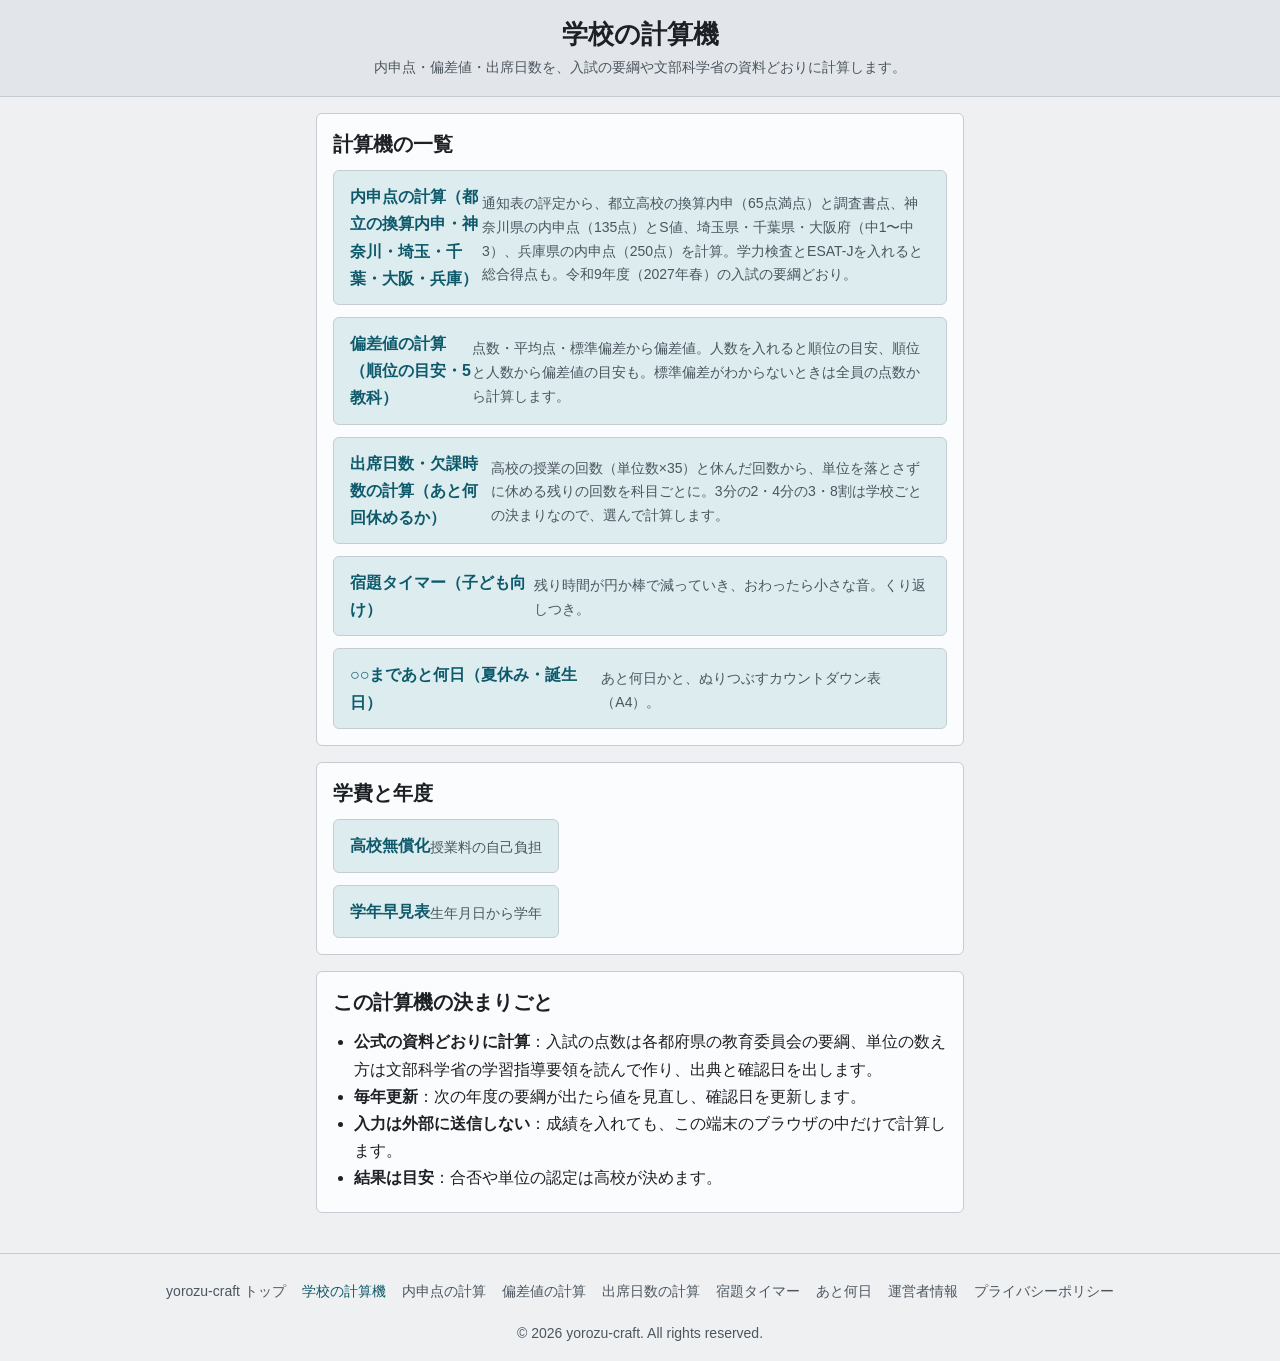
==== commit 9ca31ccc: "Q-1210 一覧に「学費と年度」（高校無償化・学年早見表）への道を足す 「計算機の一覧」の下に h2「学費と年度」と 2 行（/seido-keisan/koko-mushoka/・/gengo/g" ====
--- a/index.html
+++ b/index.html
@@ -88,6 +88,24 @@
       </ul>
     </section>
 
+    <section class="card" aria-labelledby="h-gakuhi">
+      <h2 id="h-gakuhi">学費と年度</h2>
+      <ul class="calc-list">
+        <li>
+          <a href="../seido-keisan/koko-mushoka/">
+            <span class="name">高校無償化</span>
+            <span class="desc">授業料の自己負担</span>
+          </a>
+        </li>
+        <li>
+          <a href="../gengo/gakunen/">
+            <span class="name">学年早見表</span>
+            <span class="desc">生年月日から学年</span>
+          </a>
+        </li>
+      </ul>
+    </section>
+
     <section class="card content" aria-labelledby="h-policy">
       <h2 id="h-policy">この計算機の決まりごと</h2>
       <ul>
--- a/style.css
+++ b/style.css
@@ -22,6 +22,8 @@
 :where(input, select, textarea, button) { font: inherit; color: inherit; }
 :where(input:not([type="checkbox"]):not([type="radio"]):not([type="range"]), select, textarea) { font-size: max(1rem, 16px); }
 :where(button, summary, [role="button"]) { min-height: var(--tap); }
+/* 1 つだけで置くリンク（nav の並び、使い方から道具へ戻るカード、言語の切り替え、パンくず）も押せる高さに。文中のリンクは対象外（WCAG 2.5.8。K192 の全巡回） */
+:where(nav li > a, p.card > a:only-child, .lang-switch a, .crumb a) { display: inline-flex; align-items: center; justify-content: center; min-height: var(--tap); min-width: var(--tap); }
 [aria-invalid="true"] { border-color: var(--error, #ce0000) !important; }
 .field-error { color: var(--error, #ce0000); font-weight: 700; margin-top: var(--sp-1); }
 .visually-hidden {
@@ -60,15 +62,21 @@
 /* 部品: 入力の箱 */
 :where(html:not([data-skin="base"])) :where(input:not([type="checkbox"]):not([type="radio"]):not([type="range"]), select, textarea) { border: var(--line-input) solid var(--input-border); border-radius: var(--radius); background: var(--card); min-height: var(--tap); padding: var(--sp-1) var(--sp-3); }
 :where(html:not([data-skin="base"])) :where(input, select, textarea):focus { border-color: var(--text); }
-/* 部品: ボタン（主は塗り、副は線） */
-:where(html:not([data-skin="base"])) :where(button, .btn) { border: 1px solid var(--input-border); border-radius: var(--radius); background: var(--card); color: var(--text); font-weight: 700; padding: 0 var(--sp-4); cursor: pointer; }
+/* 部品: ボタン（主は塗り、副は線）。線と角丸は .btn を持たない .btn-primary（<a class="btn-primary">）にも当てる（yorozu-plans D695・Q-905） */
+:where(html:not([data-skin="base"])) :where(button, .btn, .btn-primary) { border: 1px solid var(--input-border); border-radius: var(--radius); }
+:where(html:not([data-skin="base"])) :where(button, .btn) { background: var(--card); color: var(--text); font-weight: 700; padding: 0 var(--sp-4); cursor: pointer; }
 :where(html:not([data-skin="base"])) :where(button[type="submit"], .btn-primary) { background: var(--accent); border-color: var(--accent); color: var(--on-accent); }
+/* <a> のボタンは a { color } に負けないよう、詳細度を 1 段だけ上げる（D416。主は副の後に書いて勝たせる） */
+:where(html:not([data-skin="base"])) a.btn { color: var(--text); }
+:where(html:not([data-skin="base"])) a.btn-primary { color: var(--on-accent); }
 /* 部品: チップ・面・折りたたみ（開閉の印 ▶ を残すため list-item のまま、高さは上下の余白と土台の min-height で）・結果の数字・注意の帯・固定バー */
-:where(html:not([data-skin="base"])) :where(.chip) { display: inline-flex; align-items: center; min-height: var(--tap); padding: 0 var(--sp-3); border: 1px solid var(--input-border); border-radius: var(--radius); color: var(--text); text-decoration: none; font-weight: 700; }
+:where(html:not([data-skin="base"])) :where(.chip) { display: inline-flex; align-items: center; min-height: var(--tap); min-width: var(--tap); padding: 0 var(--sp-3); border: 1px solid var(--input-border); border-radius: var(--radius); color: var(--text); text-decoration: none; font-weight: 700; }
 :where(html:not([data-skin="base"])) :where(.card) { background: var(--card); border: 1px solid var(--border); border-radius: var(--radius); padding: var(--sp-4); }
 :where(html:not([data-skin="base"])) :where(details) > summary { padding-block: var(--sp-2); cursor: pointer; font-weight: 700; }
 :where(html:not([data-skin="base"])) :where(.result-num, .money, output) { font-size: var(--fs-xl); font-weight: 800; }
 :where(html:not([data-skin="base"])) :where(.notice, [data-keep]) { border-left: 4px solid var(--text); background: var(--bg-2); padding: var(--sp-2) var(--sp-3); }
+/* 部品: ページの脚（body の直下の footer）の字は 14px（--fs-s。yorozu-plans D695） */
+:where(html:not([data-skin="base"])) :where(body > footer) { font-size: var(--fs-s); }
 :where(html:not([data-skin="base"])) :where(.fixed-bar) { position: sticky; bottom: 0; background: var(--card); border-top: 1px solid var(--border); padding: var(--sp-2) var(--sp-4); }
 /* yorozu-common:end */
 
@@ -95,7 +103,6 @@
 
 /* ボタン（主は .btn-primary、ほかは .btn。色と線は皮が持つ） */
 .btn, .btn-primary { display: inline-flex; align-items: center; justify-content: center; min-height: var(--tap); text-decoration: none; }
-:where(html:not([data-skin="base"])) a.btn-primary { color: var(--on-accent); }
 .btn:disabled, .btn-primary:disabled { opacity: 0.5; cursor: default; }
 
 /* 読みもの（guide.html） */
@@ -105,9 +112,6 @@
 .faq dt { font-weight: 700; margin-top: var(--sp-4); }
 .faq dt::before { content: 'Q. '; color: var(--accent); }
 .faq dd { color: var(--muted); padding: var(--sp-1) 0 var(--sp-2) 1.2rem; border-bottom: 1px solid var(--border); }
-.info-list { display: grid; grid-template-columns: max-content 1fr; gap: var(--sp-2) var(--sp-6); }
-.info-list dt { font-weight: 700; }
-.info-list dd { color: var(--muted); }
 .small { font-size: var(--fs-s); color: var(--muted); margin-top: var(--sp-2); }
 
 /* フッター */
@@ -119,7 +123,7 @@
   border-top: 1px solid var(--border);
   margin-top: var(--sp-2);
 }
-.footer-nav ul { list-style: none; display: flex; justify-content: center; flex-wrap: wrap; gap: 0 var(--sp-4); margin-bottom: var(--sp-2); }
+.footer-nav ul { list-style: none; display: flex; justify-content: center; flex-wrap: wrap; gap: var(--sp-2) var(--sp-4); margin-bottom: var(--sp-2); }   /* 折り返した行の間 8px（Q-471） */
 .footer-nav a { display: inline-flex; align-items: center; min-height: var(--tap); color: var(--muted); text-decoration: none; }
 .footer-nav a:hover, .footer-nav a[aria-current="page"] { color: var(--accent); }
 
@@ -139,11 +143,14 @@
 .result-card:focus { outline: none; }
 .result-big { font-size: var(--fs-xl); font-weight: 800; color: var(--accent); line-height: var(--lh-tight); }
 .result-sub { color: var(--muted); }
+/* 開いた時の例（lib/example.js）。入れた結果と見分けるため、結果の見出しの下に「例:」の 1 行を出す */
+.ex-note { font-size: var(--fs-s); color: var(--muted); margin: 0 0 var(--sp-2); }
 
 /* くわしく入れる（1 グループ 1 つの details）。summary の .opt-state に今の状態を出す（screen.js の detailsSummary） */
 details.card.opt { padding-block: 0; margin-bottom: var(--sp-3); }
 details.card.opt[open] { padding-bottom: var(--sp-4); }
 details.card.opt[open] > summary { border-bottom: 1px solid var(--border); margin-bottom: var(--sp-4); }
+.content details[open] > summary { margin-bottom: var(--sp-2); }   /* 開いた中の最初のリンクとの間 8px（Q-471） */
 .opt-state { font-weight: 400; }
 .btn-row { display: flex; flex-wrap: wrap; gap: var(--sp-3); margin: var(--sp-3) 0; }   /* ボタンの間隔（SCREEN.md 5 章。4 章の上下 12px 以上は margin で） */
 
@@ -175,6 +182,46 @@
 .calc-list .name { display: block; font-weight: 800; color: var(--accent); }
 .calc-list .desc { display: block; font-size: var(--fs-s); color: var(--muted); margin-top: var(--sp-1); }
 
+/* 偏差値の結果の下の山の図（hensachi）。印は縦の線と形（丸・端は三角）で、色だけにしない */
+.bell { position: relative; margin: var(--sp-2) 0; }
+.bell svg { width: 100%; height: auto; display: block; margin: 0; }
+.bell .bell-line { fill: none; stroke: var(--text); stroke-width: 3; }
+.bell .bell-area { fill: var(--accent); fill-opacity: 0.22; }
+.bell .bell-axis, .bell .bell-tick { stroke: var(--muted); stroke-width: 2; }
+.bell .bell-num { fill: var(--muted); font-size: 22px; }
+.bell .bell-you { stroke: var(--accent); stroke-width: 4; }
+.bell .bell-dot { fill: var(--accent); stroke: var(--card); stroke-width: 3; }
+/* 山の図の印（Q-428）: 図の丸・三角の上に重ねる透明のボタン。当たりは 44px。左右に引く・← → で自分の点数が変わる */
+.bell .bell-mark {
+  position: absolute; width: var(--tap); height: var(--tap); min-height: var(--tap); padding: 0; margin: 0;
+  transform: translate(-50%, -50%); background: none; border: 2px solid transparent; border-radius: 50%;
+  touch-action: none; cursor: ew-resize;
+}
+.bell .bell-mark:hover, .bell .bell-mark:active { border-color: var(--accent); }
+@media print { .bell .bell-mark { display: none; } }
+/* 内申点の結果の下の線（naishin、Q-578）。横は学力検査の点、縦は合計の得点。目標は破線、交わる所は細い破線。色だけにしない */
+.gline { position: relative; margin: var(--sp-2) 0; }
+.gline svg { width: 100%; height: auto; display: block; margin: 0; }
+.gline .gl-line { fill: none; stroke: var(--text); stroke-width: 3; }
+.gline .gl-axis, .gline .gl-tick { stroke: var(--muted); stroke-width: 2; }
+.gline .gl-num { fill: var(--muted); font-size: 22px; }
+.gline .gl-target { stroke: var(--accent); stroke-width: 2; stroke-dasharray: 10 6; }
+.gline .gl-need { stroke: var(--accent); stroke-width: 1.5; stroke-dasharray: 4 4; }
+.gline .gl-dot { fill: var(--accent); stroke: var(--card); stroke-width: 3; }
+/* 線の上の印: 丸の上に重ねる透明のボタン。当たりは 44px。左右に引く・← → で学力検査の点が変わる */
+.gline .gl-mark {
+  position: absolute; width: var(--tap); height: var(--tap); min-height: var(--tap); padding: 0; margin: 0;
+  transform: translate(-50%, -50%); background: none; border: 2px solid transparent; border-radius: 50%;
+  touch-action: none; cursor: ew-resize;
+}
+.gline .gl-mark:hover, .gline .gl-mark:active { border-color: var(--accent); }
+@media print { .gline { display: none; } }
+/* 出席の結果の下の升目（shusseki）。升は授業 1 回。柄で分ける（べた・斜めの線・ふちだけ・×）。色だけにしない */
+.masu svg { display: block; width: 100%; max-width: 176px; height: auto; margin: var(--sp-2) 0; }
+.masu .m-box { fill: none; stroke: var(--text); stroke-width: 1.5; }
+.masu .m-absent { fill: var(--text); stroke: var(--text); stroke-width: 1.5; }
+.masu .m-line { stroke: var(--text); stroke-width: 1.5; }
+.masu .btn-row .btn { min-height: var(--tap); }
 .steps { width: 100%; border-collapse: collapse; }
 .steps th, .steps td { border-bottom: 1px solid var(--border); padding: var(--sp-2) var(--sp-1); vertical-align: top; text-align: left; }
 .steps td { text-align: right; white-space: nowrap; }
@@ -190,6 +237,7 @@
 .field.is-missing input, .field.is-missing select { border-color: var(--accent); background: var(--accent-soft); }
 label.inline { display: flex; align-items: center; gap: var(--sp-2); font-weight: 400; min-height: var(--tap); }
 label.inline input { width: 1.15rem; height: 1.15rem; accent-color: var(--accent); flex: none; }
+:not(.opts) > label.inline + label.inline { margin-top: var(--sp-2); }   /* 縦に並んだ選ぶ所の間 8px（横に並ぶ .opts は行の間で取る。Q-471） */
 textarea { width: 100%; }
 
 /* 評定のタイル（教科ごとに 1〜5 を 1 タップで選ぶ）。入れ子の fieldset は選択肢だけなので measure_fold は 1 つと数える */
@@ -200,7 +248,7 @@
 .grade-row + .grade-row { border-top: 1px solid var(--border); }
 .grade-row .subj { flex: 0 0 5.4em; font-size: var(--fs-s); }
 .grade-row .subj small { display: block; font-size: var(--fs-s); color: var(--muted); line-height: var(--lh-tight); }
-.tiles { display: flex; gap: var(--sp-1); }
+.tiles { display: flex; gap: var(--sp-2); }   /* 評定の升の間 8px（Q-471） */
 .tiles label { position: relative; }
 .tiles input { position: absolute; opacity: 0; width: 1px; height: 1px; }
 .tiles span {
@@ -214,13 +262,13 @@
 
 /* 行を足す入力（科目の一覧） */
 .rows { display: grid; gap: var(--sp-2); margin: var(--sp-2) 0; }
-.rows .r { display: grid; grid-template-columns: minmax(0, 1.6fr) minmax(0, 1fr) minmax(0, 1fr) var(--tap); gap: var(--sp-1); align-items: end; }
+.rows .r { display: grid; grid-template-columns: minmax(0, 1.6fr) minmax(0, 1fr) minmax(0, 1fr) var(--tap); gap: var(--sp-2); align-items: end; }   /* 横に並ぶ欄の間 8px（Q-471） */
 .rows .r label { font-size: var(--fs-s); color: var(--muted); display: block; }
 .rows .r input { width: 100%; padding-inline: var(--sp-2); }
 .rows .r button { height: var(--tap); color: var(--muted); }
 
 .content .steps td { white-space: normal; text-align: left; }
-.five th, .five td { text-align: center; padding: var(--sp-1) 0; }
+.five th, .five td { text-align: center; padding: var(--sp-1); }   /* 横に並ぶ欄の間 8px（Q-471） */
 .five input { width: 4.2em; padding-inline: var(--sp-1); text-align: right; }
 .five td:last-child { font-weight: 800; color: var(--accent); }
 
@@ -236,3 +284,8 @@
 details.card.opt.about-tool > summary { white-space: normal; }   /* 長い summary を折り返す */
 details.about-tool h3 { margin: var(--sp-4) 0 var(--sp-1); }
 details.about-tool ul { padding-left: 1.2rem; margin: var(--sp-1) 0 var(--sp-2); }
+
+/* 1 行に 1 つのリンク（使い方への行・入口の一覧）も押せる高さに（DESIGN の 44px。K192 段 3 の 4 の検収）。
+   箱を名指しする: 裸の :where(p, li) は文中の唯一のリンク（出典の一覧・結果の「根拠」）にも当たり、文中のリンクでなくしていた（Q-518）。
+   案内のカード（p.card）とフッターの一覧は共通の枠と .footer-nav a が 44px にしている */
+:where(html:not([data-skin="base"])) :where(.calc-list li, .link-row) > a:only-child { display: inline-flex; align-items: center; min-height: var(--tap); }
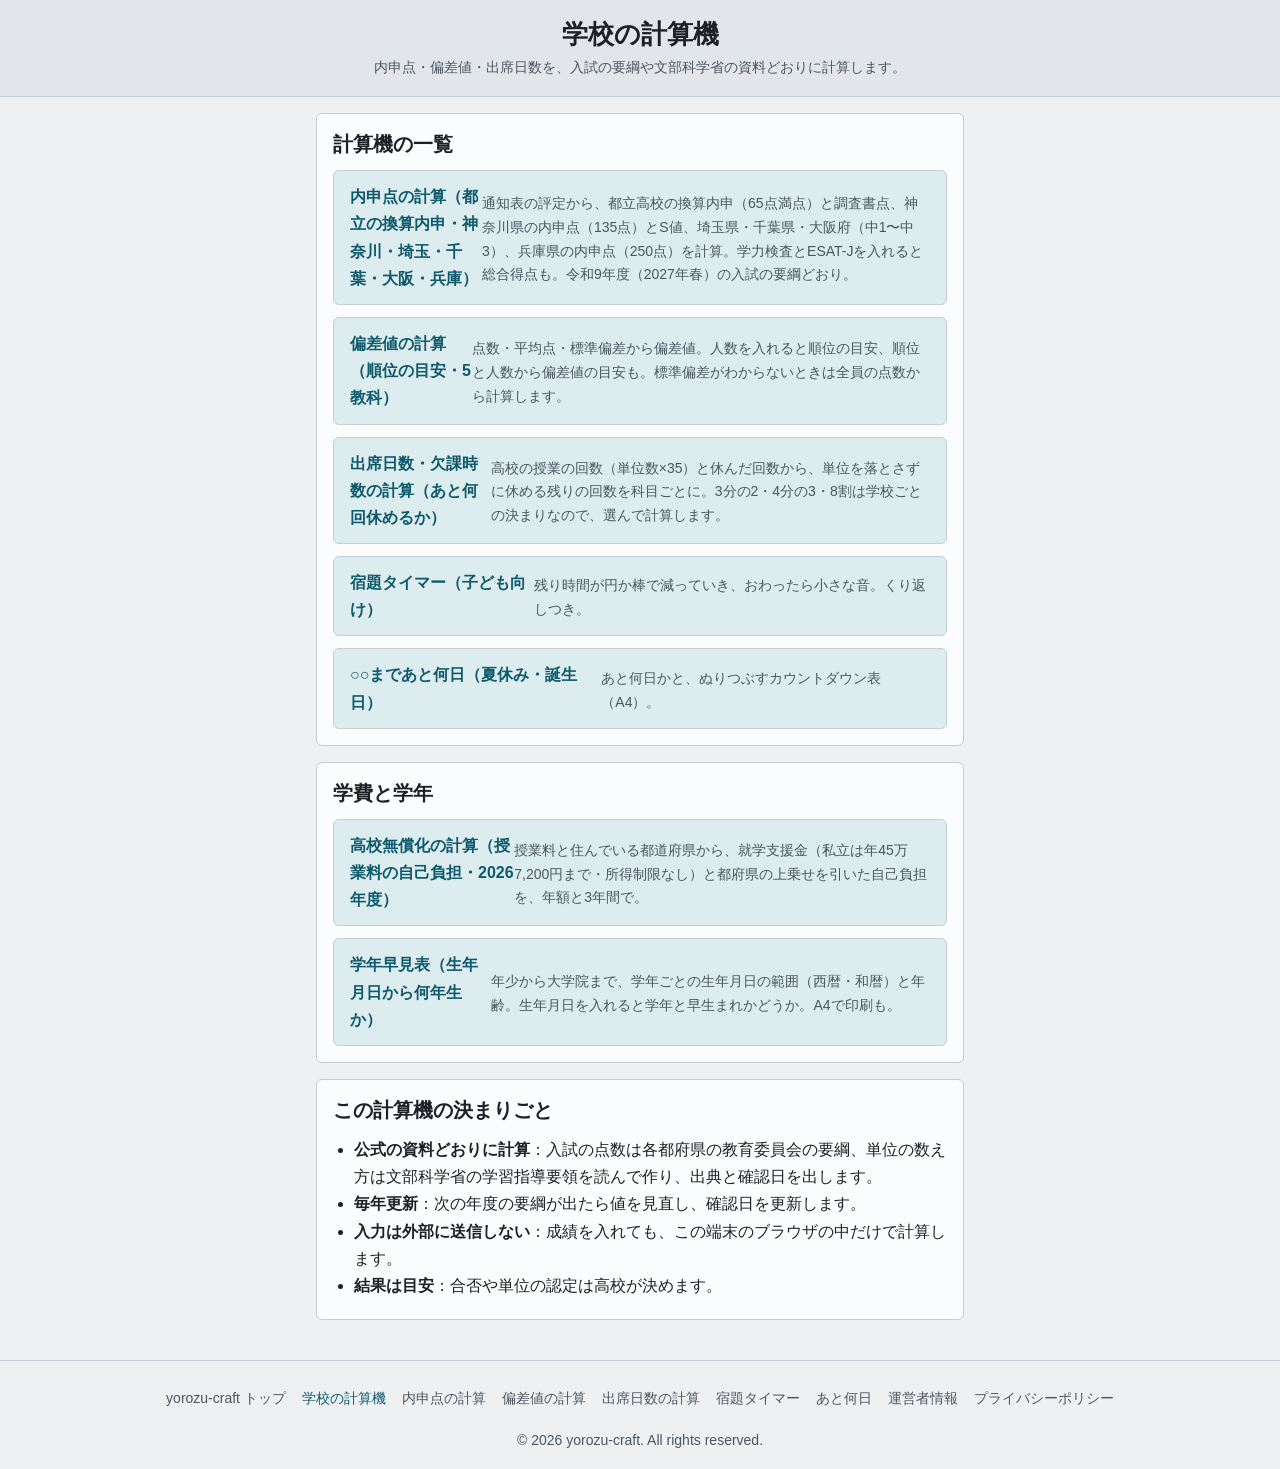
==== commit c4242383: "一覧の「学費と学年」: 2 行の名前と説明を、ほかの計算機の行と同じ書き方に（オーナー: 説明不足） Co-Authored-By: Claude Opus 5.5 <noreply@anthropi" ====
--- a/index.html
+++ b/index.html
@@ -89,18 +89,18 @@
     </section>
 
     <section class="card" aria-labelledby="h-gakuhi">
-      <h2 id="h-gakuhi">学費と年度</h2>
+      <h2 id="h-gakuhi">学費と学年</h2>
       <ul class="calc-list">
         <li>
           <a href="../seido-keisan/koko-mushoka/">
-            <span class="name">高校無償化</span>
-            <span class="desc">授業料の自己負担</span>
+            <span class="name">高校無償化の計算（授業料の自己負担・2026年度）</span>
+            <span class="desc">授業料と住んでいる都道府県から、就学支援金（私立は年45万7,200円まで・所得制限なし）と都府県の上乗せを引いた自己負担を、年額と3年間で。</span>
           </a>
         </li>
         <li>
           <a href="../gengo/gakunen/">
-            <span class="name">学年早見表</span>
-            <span class="desc">生年月日から学年</span>
+            <span class="name">学年早見表（生年月日から何年生か）</span>
+            <span class="desc">年少から大学院まで、学年ごとの生年月日の範囲（西暦・和暦）と年齢。生年月日を入れると学年と早生まれかどうか。A4で印刷も。</span>
           </a>
         </li>
       </ul>
